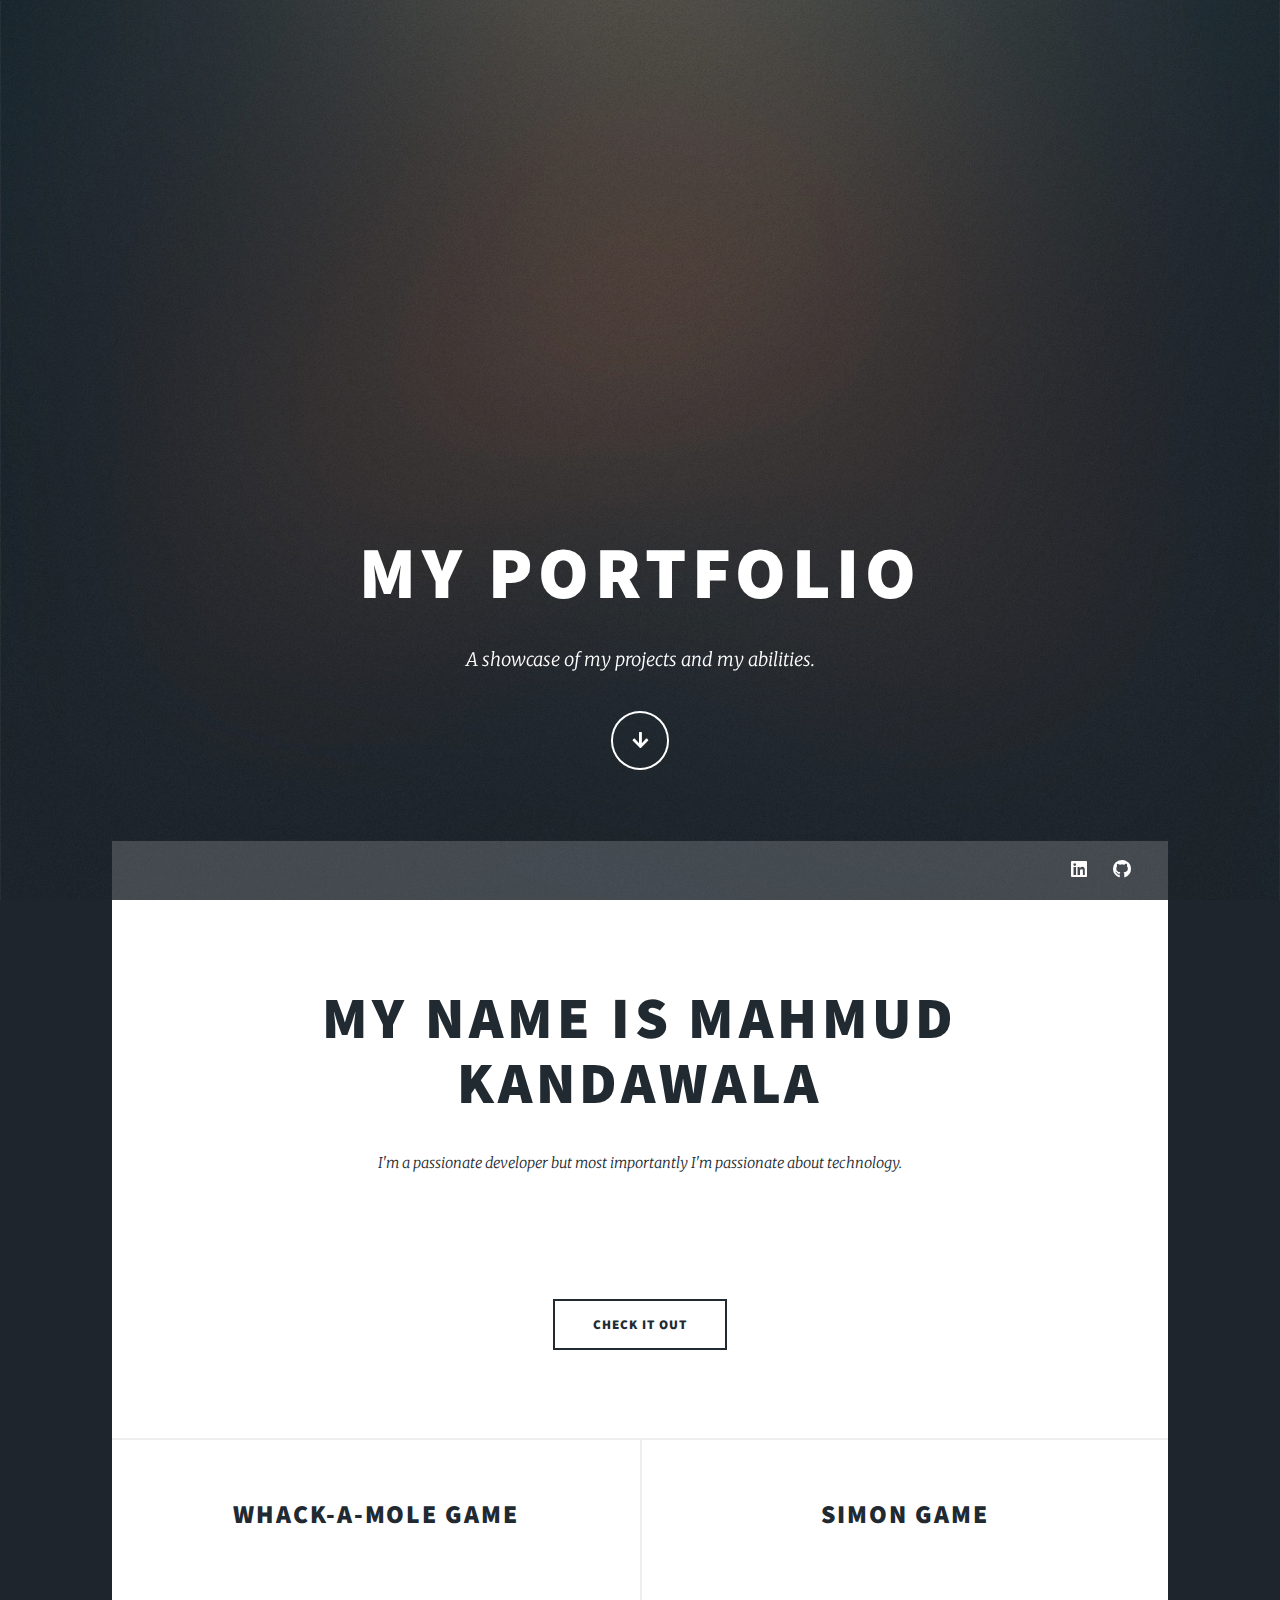
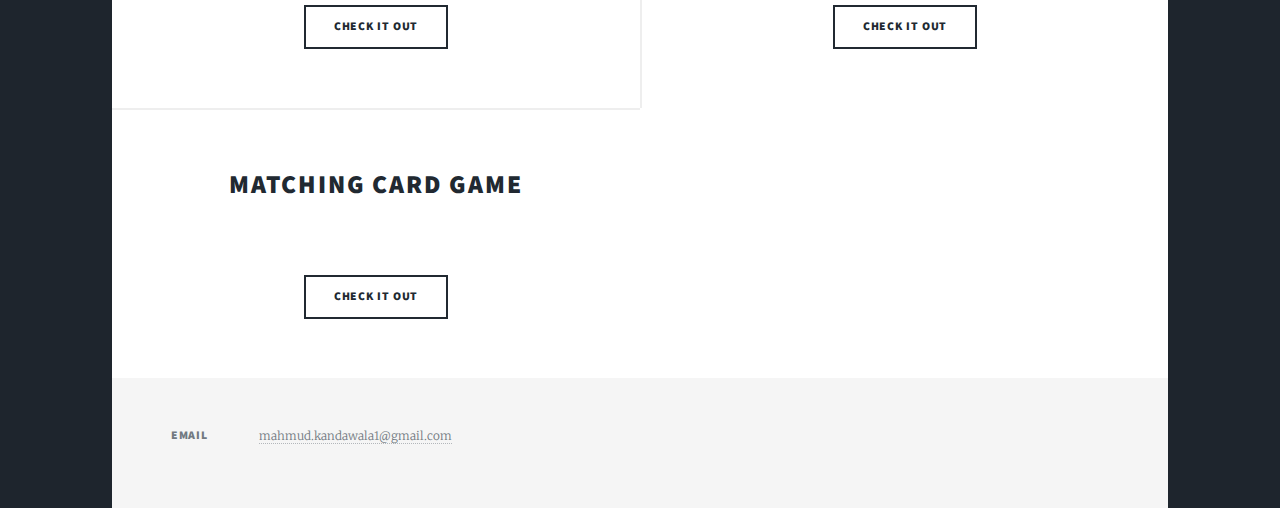
==== index.html @ 360af3e9 "Add files via upload" ====
<!DOCTYPE HTML>

<html>
	<head>
		<title>My Portfolio</title>
		<meta charset="utf-8" />
		<meta name="viewport" content="width=device-width, initial-scale=1, user-scalable=no" />
		<link rel="stylesheet" href="assets/css/main.css" />
		<noscript><link rel="stylesheet" href="assets/css/noscript.css" /></noscript>
	</head>
	<body class="is-preload">

		<!-- Wrapper -->
			<div id="wrapper" class="fade-in">

				<!-- Intro -->
					<div id="intro">
						<h1>MY PORTFOLIO</h1>
						<p>A showcase of my projects and my abilities.</p>
						<ul class="actions">
							<li><a href="#header" class="button icon solid solo fa-arrow-down scrolly">Continue</a></li>
						</ul>
					</div>

				<!-- Header -->
					

				<!-- Nav -->
					<nav id="nav">
						<ul class="links">
							
							
						</ul>
						<ul class="icons">
							
							<li><a href="https://www.linkedin.com/in/mahmud-kandawala" target="_blank" class="icon brands fa-linkedin"><span class="label">Linkedin</span></a></li>
							<li><a href="https://github.com/Mahmud-Kandawala" target=”_blank” class="icon brands fa-github"><span class="label">GitHub</span></a></li>
						</ul>
					</nav>

				<!-- Main -->
					<div id="main">

						<!-- Featured Post -->
							<article class="post featured">
								<header class="major">
									
									<h2>MY NAME IS MAHMUD KANDAWALA</h2>
									<p>I'm a passionate developer but most importantly I'm passionate about technology.</p>
								</header>
								<a href="Pay-Calculator/home.html" target="_blank" class="image main"><img src="images/Pay.png" alt="" /></a>
								<ul class="actions special">
									<li><a href="Pay-Calculator/home.html" target="_blank" class="button large">Check it out</a></li>
								</ul>
							</article>

						<!-- Posts -->
							<section class="posts">
								<article>
									<header>
										<h2><a href="Wack-a-mole/index.html" target="_blank">Whack-A-Mole Game<br />
										</a></h2>
									</header>
									<a href="Wack-a-mole/index.html" target="_blank" class="image fit"><img src="images/Whack.png" alt="" /></a>
									<ul class="actions special">
										<li><a href="Wack-a-mole/index.html" target="_blank" class="button">Check it out</a></li>
									</ul>
								</article>
								<article>
									<header>
										<h2><a href="Simon-Game/index.html" target="_blank">Simon Game<br />
										</a></h2>
									</header>
									<a href="Simon-Game/index.html" target="_blank" class="image fit"><img src="images/Simon.png" alt="" /></a>
									<ul class="actions special">
										<li><a href="Simon-Game/index.html" target="_blank" class="button">Check it out</a></li>
									</ul>
								</article>
								<article>
									<header>
										<h2><a href="Matching-Game/index.html" target="_blank">Matching Card Game<br />
										</a></h2>
									</header>
									<a href="Matching-Game/index.html" target="_blank" class="image fit"><img src="images/Match.png" alt="" /></a>
									<ul class="actions special">
										<li><a href="Matching-Game/index.html" target="_blank" class="button">Check it out</a></li>
									</ul>
								</article>
								
							
							</section>

					
					</div>

				<!-- Footer -->
					<footer id="footer">
						
						<section class="split contact">
							<section>
								<h3>Email</h3>
								<p><a href="mailto:mahmud.kandawala1@gmail.com">mahmud.kandawala1@gmail.com</a></p>
							</section>
						</section>
					</footer>

			
			</div>

		<!-- Scripts -->
			<script src="assets/js/jquery.min.js"></script>
			<script src="assets/js/jquery.scrollex.min.js"></script>
			<script src="assets/js/jquery.scrolly.min.js"></script>
			<script src="assets/js/browser.min.js"></script>
			<script src="assets/js/breakpoints.min.js"></script>
			<script src="assets/js/util.js"></script>
			<script src="assets/js/main.js"></script>

	</body>
</html>
---- assets/css/main.css ----
@import url(fontawesome-all.min.css);
@import url("https://fonts.googleapis.com/css?family=Merriweather:300,700,300italic,700italic|Source+Sans+Pro:900");

/*
	Massively by HTML5 UP
	html5up.net | @ajlkn
	Free for personal and commercial use under the CCA 3.0 license (html5up.net/license)
*/

html, body, div, span, applet, object,
iframe, h1, h2, h3, h4, h5, h6, p, blockquote,
pre, a, abbr, acronym, address, big, cite,
code, del, dfn, em, img, ins, kbd, q, s, samp,
small, strike, strong, sub, sup, tt, var, b,
u, i, center, dl, dt, dd, ol, ul, li, fieldset,
form, label, legend, table, caption, tbody,
tfoot, thead, tr, th, td, article, aside,
canvas, details, embed, figure, figcaption,
footer, header, hgroup, menu, nav, output, ruby,
section, summary, time, mark, audio, video {
	margin: 0;
	padding: 0;
	border: 0;
	font-size: 100%;
	font: inherit;
	vertical-align: baseline;}

article, aside, details, figcaption, figure,
footer, header, hgroup, menu, nav, section {
	display: block;}

body {
	line-height: 1;
}

ol, ul {
	list-style: none;
}

blockquote, q {
	quotes: none;
}

	blockquote:before, blockquote:after, q:before, q:after {
		content: '';
		content: none;
	}

table {
	border-collapse: collapse;
	border-spacing: 0;
}

body {
	-webkit-text-size-adjust: none;
}

mark {
	background-color: transparent;
	color: inherit;
}

input::-moz-focus-inner {
	border: 0;
	padding: 0;
}

input, select, textarea {
	-moz-appearance: none;
	-webkit-appearance: none;
	-ms-appearance: none;
	appearance: none;
}

/* Basic */

	@-ms-viewport {
		width: device-width;
	}

	body {
		-ms-overflow-style: scrollbar;
	}

	@media screen and (max-width: 480px) {

		html, body {
			min-width: 320px;
		}

	}

	html {
		box-sizing: border-box;
	}

	*, *:before, *:after {
		box-sizing: inherit;
	}

	body {
		background-color: #1e252d;
	}

		body.is-preload *, body.is-preload *:before, body.is-preload *:after {
			-moz-animation: none !important;
			-webkit-animation: none !important;
			-ms-animation: none !important;
			animation: none !important;
			-moz-transition: none !important;
			-webkit-transition: none !important;
			-ms-transition: none !important;
			transition: none !important;
		}

/* Type */

	html {
		font-size: 16pt;
	}

		@media screen and (max-width: 1680px) {

			html {
				font-size: 12pt;
			}

		}

		@media screen and (max-width: 1280px) {

			html {
				font-size: 11pt;
			}

		}

		@media screen and (max-width: 360px) {

			html {
				font-size: 10pt;
			}

		}

	body {
		color: #212931;
	}

	body, input, select, textarea {
		font-family: "Merriweather", Georgia, serif;
		font-weight: 300;
		font-size: 1rem;
		line-height: 2.375;
	}

	a {
		-moz-transition: color 0.2s ease-in-out, background-color 0.2s ease-in-out, border-color 0.2s ease-in-out, box-shadow 0.2s ease-in-out;
		-webkit-transition: color 0.2s ease-in-out, background-color 0.2s ease-in-out, border-color 0.2s ease-in-out, box-shadow 0.2s ease-in-out;
		-ms-transition: color 0.2s ease-in-out, background-color 0.2s ease-in-out, border-color 0.2s ease-in-out, box-shadow 0.2s ease-in-out;
		transition: color 0.2s ease-in-out, background-color 0.2s ease-in-out, border-color 0.2s ease-in-out, box-shadow 0.2s ease-in-out;
		border-bottom: dotted 1px;
		text-decoration: none;
	}

		a:hover {
			border-bottom-color: transparent;
		}

	strong, b {
		font-weight: 600;
	}

	em, i {
		font-style: italic;
	}

	p {
		text-align: justify;
		margin: 0 0 2rem 0;
	}

	h1, h2, h3, h4, h5, h6 {
		font-family: "Source Sans Pro", Helvetica, sans-serif;
		font-weight: 900;
		line-height: 1.5;
		letter-spacing: 0.075em;
		text-transform: uppercase;
		margin: 0 0 1rem 0;
	}

		h1 a, h2 a, h3 a, h4 a, h5 a, h6 a {
			border-bottom: 0;
			color: inherit;
			text-decoration: none;
		}

	h1 {
		font-size: 4rem;
		line-height: 1.1;
		margin: 0 0 2rem 0;
	}

	h2 {
		font-size: 1.75rem;
		line-height: 1.3;
		margin: 0 0 1.5rem 0;
	}

	h3 {
		font-size: 1.25rem;
		margin: 0 0 1.5rem 0;
	}

	h4 {
		font-size: 1rem;
	}

	h5 {
		font-size: 0.9rem;
	}

	h6 {
		font-size: 0.8rem;
	}

	sub {
		font-size: 0.8rem;
		position: relative;
		top: 0.5rem;
	}

	sup {
		font-size: 0.8rem;
		position: relative;
		top: -0.5rem;
	}

	blockquote {
		border-left: solid 4px;
		font-style: italic;
		margin: 0 0 2rem 0;
		padding: 0.5rem 0 0.5rem 2rem;
	}

	code {
		border: solid 2px;
		font-family: "Courier New", monospace;
		font-size: 0.9rem;
		margin: 0 0.25rem;
		padding: 0.25rem 0.65rem;
	}

	pre {
		-webkit-overflow-scrolling: touch;
		font-family: "Courier New", monospace;
		font-size: 0.9rem;
		margin: 0 0 2rem 0;
	}

		pre code {
			display: block;
			line-height: 1.75;
			padding: 1rem 1.5rem;
			overflow-x: auto;
		}

	hr {
		border: 0;
		border-bottom: solid 2px;
		margin: 3rem 0;
	}

		hr.major {
			margin: 5rem 0;
		}

	.align-left {
		text-align: left;
	}

	.align-center {
		text-align: center;
	}

	.align-right {
		text-align: right;
	}

	input, select, textarea {
		color: #212931;
	}

	a {
		color: #212931;
		border-bottom-color: rgba(33, 41, 49, 0.5);
	}

		a:hover {
			border-bottom-color: transparent;
			color: #18bfef !important;
		}

	strong, b {
		color: #212931;
	}

	h1, h2, h3, h4, h5, h6 {
		color: #212931;
	}

	blockquote {
		border-left-color: #eeeeee;
	}

	code {
		background: rgba(220, 220, 220, 0.25);
		border-color: #eeeeee;
	}

	hr {
		border-bottom-color: #eeeeee;
	}

/* Row */

	.row {
		display: flex;
		flex-wrap: wrap;
		box-sizing: border-box;
		align-items: stretch;
	}

		.row > * {
			box-sizing: border-box;
		}

		.row.gtr-uniform > * > :last-child {
			margin-bottom: 0;
		}

		.row.aln-left {
			justify-content: flex-start;
		}

		.row.aln-center {
			justify-content: center;
		}

		.row.aln-right {
			justify-content: flex-end;
		}

		.row.aln-top {
			align-items: flex-start;
		}

		.row.aln-middle {
			align-items: center;
		}

		.row.aln-bottom {
			align-items: flex-end;
		}

		.row > .imp {
			order: -1;
		}

		.row > .col-1 {
			width: 8.33333%;
		}

		.row > .off-1 {
			margin-left: 8.33333%;
		}

		.row > .col-2 {
			width: 16.66667%;
		}

		.row > .off-2 {
			margin-left: 16.66667%;
		}

		.row > .col-3 {
			width: 25%;
		}

		.row > .off-3 {
			margin-left: 25%;
		}

		.row > .col-4 {
			width: 33.33333%;
		}

		.row > .off-4 {
			margin-left: 33.33333%;
		}

		.row > .col-5 {
			width: 41.66667%;
		}

		.row > .off-5 {
			margin-left: 41.66667%;
		}

		.row > .col-6 {
			width: 50%;
		}

		.row > .off-6 {
			margin-left: 50%;
		}

		.row > .col-7 {
			width: 58.33333%;
		}

		.row > .off-7 {
			margin-left: 58.33333%;
		}

		.row > .col-8 {
			width: 66.66667%;
		}

		.row > .off-8 {
			margin-left: 66.66667%;
		}

		.row > .col-9 {
			width: 75%;
		}

		.row > .off-9 {
			margin-left: 75%;
		}

		.row > .col-10 {
			width: 83.33333%;
		}

		.row > .off-10 {
			margin-left: 83.33333%;
		}

		.row > .col-11 {
			width: 91.66667%;
		}

		.row > .off-11 {
			margin-left: 91.66667%;
		}

		.row > .col-12 {
			width: 100%;
		}

		.row > .off-12 {
			margin-left: 100%;
		}

		.row.gtr-0 {
			margin-top: 0;
			margin-left: 0rem;
		}

			.row.gtr-0 > * {
				padding: 0 0 0 0rem;
			}

			.row.gtr-0.gtr-uniform {
				margin-top: 0rem;
			}

				.row.gtr-0.gtr-uniform > * {
					padding-top: 0rem;
				}

		.row.gtr-25 {
			margin-top: 0;
			margin-left: -0.375rem;
		}

			.row.gtr-25 > * {
				padding: 0 0 0 0.375rem;
			}

			.row.gtr-25.gtr-uniform {
				margin-top: -0.375rem;
			}

				.row.gtr-25.gtr-uniform > * {
					padding-top: 0.375rem;
				}

		.row.gtr-50 {
			margin-top: 0;
			margin-left: -0.75rem;
		}

			.row.gtr-50 > * {
				padding: 0 0 0 0.75rem;
			}

			.row.gtr-50.gtr-uniform {
				margin-top: -0.75rem;
			}

				.row.gtr-50.gtr-uniform > * {
					padding-top: 0.75rem;
				}

		.row {
			margin-top: 0;
			margin-left: -1.5rem;
		}

			.row > * {
				padding: 0 0 0 1.5rem;
			}

			.row.gtr-uniform {
				margin-top: -1.5rem;
			}

				.row.gtr-uniform > * {
					padding-top: 1.5rem;
				}

		.row.gtr-150 {
			margin-top: 0;
			margin-left: -2.25rem;
		}

			.row.gtr-150 > * {
				padding: 0 0 0 2.25rem;
			}

			.row.gtr-150.gtr-uniform {
				margin-top: -2.25rem;
			}

				.row.gtr-150.gtr-uniform > * {
					padding-top: 2.25rem;
				}

		.row.gtr-200 {
			margin-top: 0;
			margin-left: -3rem;
		}

			.row.gtr-200 > * {
				padding: 0 0 0 3rem;
			}

			.row.gtr-200.gtr-uniform {
				margin-top: -3rem;
			}

				.row.gtr-200.gtr-uniform > * {
					padding-top: 3rem;
				}

		@media screen and (max-width: 1680px) {

			.row {
				display: flex;
				flex-wrap: wrap;
				box-sizing: border-box;
				align-items: stretch;
			}

				.row > * {
					box-sizing: border-box;
				}

				.row.gtr-uniform > * > :last-child {
					margin-bottom: 0;
				}

				.row.aln-left {
					justify-content: flex-start;
				}

				.row.aln-center {
					justify-content: center;
				}

				.row.aln-right {
					justify-content: flex-end;
				}

				.row.aln-top {
					align-items: flex-start;
				}

				.row.aln-middle {
					align-items: center;
				}

				.row.aln-bottom {
					align-items: flex-end;
				}

				.row > .imp-xlarge {
					order: -1;
				}

				.row > .col-1-xlarge {
					width: 8.33333%;
				}

				.row > .off-1-xlarge {
					margin-left: 8.33333%;
				}

				.row > .col-2-xlarge {
					width: 16.66667%;
				}

				.row > .off-2-xlarge {
					margin-left: 16.66667%;
				}

				.row > .col-3-xlarge {
					width: 25%;
				}

				.row > .off-3-xlarge {
					margin-left: 25%;
				}

				.row > .col-4-xlarge {
					width: 33.33333%;
				}

				.row > .off-4-xlarge {
					margin-left: 33.33333%;
				}

				.row > .col-5-xlarge {
					width: 41.66667%;
				}

				.row > .off-5-xlarge {
					margin-left: 41.66667%;
				}

				.row > .col-6-xlarge {
					width: 50%;
				}

				.row > .off-6-xlarge {
					margin-left: 50%;
				}

				.row > .col-7-xlarge {
					width: 58.33333%;
				}

				.row > .off-7-xlarge {
					margin-left: 58.33333%;
				}

				.row > .col-8-xlarge {
					width: 66.66667%;
				}

				.row > .off-8-xlarge {
					margin-left: 66.66667%;
				}

				.row > .col-9-xlarge {
					width: 75%;
				}

				.row > .off-9-xlarge {
					margin-left: 75%;
				}

				.row > .col-10-xlarge {
					width: 83.33333%;
				}

				.row > .off-10-xlarge {
					margin-left: 83.33333%;
				}

				.row > .col-11-xlarge {
					width: 91.66667%;
				}

				.row > .off-11-xlarge {
					margin-left: 91.66667%;
				}

				.row > .col-12-xlarge {
					width: 100%;
				}

				.row > .off-12-xlarge {
					margin-left: 100%;
				}

				.row.gtr-0 {
					margin-top: 0;
					margin-left: 0rem;
				}

					.row.gtr-0 > * {
						padding: 0 0 0 0rem;
					}

					.row.gtr-0.gtr-uniform {
						margin-top: 0rem;
					}

						.row.gtr-0.gtr-uniform > * {
							padding-top: 0rem;
						}

				.row.gtr-25 {
					margin-top: 0;
					margin-left: -0.375rem;
				}

					.row.gtr-25 > * {
						padding: 0 0 0 0.375rem;
					}

					.row.gtr-25.gtr-uniform {
						margin-top: -0.375rem;
					}

						.row.gtr-25.gtr-uniform > * {
							padding-top: 0.375rem;
						}

				.row.gtr-50 {
					margin-top: 0;
					margin-left: -0.75rem;
				}

					.row.gtr-50 > * {
						padding: 0 0 0 0.75rem;
					}

					.row.gtr-50.gtr-uniform {
						margin-top: -0.75rem;
					}

						.row.gtr-50.gtr-uniform > * {
							padding-top: 0.75rem;
						}

				.row {
					margin-top: 0;
					margin-left: -1.5rem;
				}

					.row > * {
						padding: 0 0 0 1.5rem;
					}

					.row.gtr-uniform {
						margin-top: -1.5rem;
					}

						.row.gtr-uniform > * {
							padding-top: 1.5rem;
						}

				.row.gtr-150 {
					margin-top: 0;
					margin-left: -2.25rem;
				}

					.row.gtr-150 > * {
						padding: 0 0 0 2.25rem;
					}

					.row.gtr-150.gtr-uniform {
						margin-top: -2.25rem;
					}

						.row.gtr-150.gtr-uniform > * {
							padding-top: 2.25rem;
						}

				.row.gtr-200 {
					margin-top: 0;
					margin-left: -3rem;
				}

					.row.gtr-200 > * {
						padding: 0 0 0 3rem;
					}

					.row.gtr-200.gtr-uniform {
						margin-top: -3rem;
					}

						.row.gtr-200.gtr-uniform > * {
							padding-top: 3rem;
						}

		}

		@media screen and (max-width: 1280px) {

			.row {
				display: flex;
				flex-wrap: wrap;
				box-sizing: border-box;
				align-items: stretch;
			}

				.row > * {
					box-sizing: border-box;
				}

				.row.gtr-uniform > * > :last-child {
					margin-bottom: 0;
				}

				.row.aln-left {
					justify-content: flex-start;
				}

				.row.aln-center {
					justify-content: center;
				}

				.row.aln-right {
					justify-content: flex-end;
				}

				.row.aln-top {
					align-items: flex-start;
				}

				.row.aln-middle {
					align-items: center;
				}

				.row.aln-bottom {
					align-items: flex-end;
				}

				.row > .imp-large {
					order: -1;
				}

				.row > .col-1-large {
					width: 8.33333%;
				}

				.row > .off-1-large {
					margin-left: 8.33333%;
				}

				.row > .col-2-large {
					width: 16.66667%;
				}

				.row > .off-2-large {
					margin-left: 16.66667%;
				}

				.row > .col-3-large {
					width: 25%;
				}

				.row > .off-3-large {
					margin-left: 25%;
				}

				.row > .col-4-large {
					width: 33.33333%;
				}

				.row > .off-4-large {
					margin-left: 33.33333%;
				}

				.row > .col-5-large {
					width: 41.66667%;
				}

				.row > .off-5-large {
					margin-left: 41.66667%;
				}

				.row > .col-6-large {
					width: 50%;
				}

				.row > .off-6-large {
					margin-left: 50%;
				}

				.row > .col-7-large {
					width: 58.33333%;
				}

				.row > .off-7-large {
					margin-left: 58.33333%;
				}

				.row > .col-8-large {
					width: 66.66667%;
				}

				.row > .off-8-large {
					margin-left: 66.66667%;
				}

				.row > .col-9-large {
					width: 75%;
				}

				.row > .off-9-large {
					margin-left: 75%;
				}

				.row > .col-10-large {
					width: 83.33333%;
				}

				.row > .off-10-large {
					margin-left: 83.33333%;
				}

				.row > .col-11-large {
					width: 91.66667%;
				}

				.row > .off-11-large {
					margin-left: 91.66667%;
				}

				.row > .col-12-large {
					width: 100%;
				}

				.row > .off-12-large {
					margin-left: 100%;
				}

				.row.gtr-0 {
					margin-top: 0;
					margin-left: 0rem;
				}

					.row.gtr-0 > * {
						padding: 0 0 0 0rem;
					}

					.row.gtr-0.gtr-uniform {
						margin-top: 0rem;
					}

						.row.gtr-0.gtr-uniform > * {
							padding-top: 0rem;
						}

				.row.gtr-25 {
					margin-top: 0;
					margin-left: -0.375rem;
				}

					.row.gtr-25 > * {
						padding: 0 0 0 0.375rem;
					}

					.row.gtr-25.gtr-uniform {
						margin-top: -0.375rem;
					}

						.row.gtr-25.gtr-uniform > * {
							padding-top: 0.375rem;
						}

				.row.gtr-50 {
					margin-top: 0;
					margin-left: -0.75rem;
				}

					.row.gtr-50 > * {
						padding: 0 0 0 0.75rem;
					}

					.row.gtr-50.gtr-uniform {
						margin-top: -0.75rem;
					}

						.row.gtr-50.gtr-uniform > * {
							padding-top: 0.75rem;
						}

				.row {
					margin-top: 0;
					margin-left: -1.5rem;
				}

					.row > * {
						padding: 0 0 0 1.5rem;
					}

					.row.gtr-uniform {
						margin-top: -1.5rem;
					}

						.row.gtr-uniform > * {
							padding-top: 1.5rem;
						}

				.row.gtr-150 {
					margin-top: 0;
					margin-left: -2.25rem;
				}

					.row.gtr-150 > * {
						padding: 0 0 0 2.25rem;
					}

					.row.gtr-150.gtr-uniform {
						margin-top: -2.25rem;
					}

						.row.gtr-150.gtr-uniform > * {
							padding-top: 2.25rem;
						}

				.row.gtr-200 {
					margin-top: 0;
					margin-left: -3rem;
				}

					.row.gtr-200 > * {
						padding: 0 0 0 3rem;
					}

					.row.gtr-200.gtr-uniform {
						margin-top: -3rem;
					}

						.row.gtr-200.gtr-uniform > * {
							padding-top: 3rem;
						}

		}

		@media screen and (max-width: 980px) {

			.row {
				display: flex;
				flex-wrap: wrap;
				box-sizing: border-box;
				align-items: stretch;
			}

				.row > * {
					box-sizing: border-box;
				}

				.row.gtr-uniform > * > :last-child {
					margin-bottom: 0;
				}

				.row.aln-left {
					justify-content: flex-start;
				}

				.row.aln-center {
					justify-content: center;
				}

				.row.aln-right {
					justify-content: flex-end;
				}

				.row.aln-top {
					align-items: flex-start;
				}

				.row.aln-middle {
					align-items: center;
				}

				.row.aln-bottom {
					align-items: flex-end;
				}

				.row > .imp-medium {
					order: -1;
				}

				.row > .col-1-medium {
					width: 8.33333%;
				}

				.row > .off-1-medium {
					margin-left: 8.33333%;
				}

				.row > .col-2-medium {
					width: 16.66667%;
				}

				.row > .off-2-medium {
					margin-left: 16.66667%;
				}

				.row > .col-3-medium {
					width: 25%;
				}

				.row > .off-3-medium {
					margin-left: 25%;
				}

				.row > .col-4-medium {
					width: 33.33333%;
				}

				.row > .off-4-medium {
					margin-left: 33.33333%;
				}

				.row > .col-5-medium {
					width: 41.66667%;
				}

				.row > .off-5-medium {
					margin-left: 41.66667%;
				}

				.row > .col-6-medium {
					width: 50%;
				}

				.row > .off-6-medium {
					margin-left: 50%;
				}

				.row > .col-7-medium {
					width: 58.33333%;
				}

				.row > .off-7-medium {
					margin-left: 58.33333%;
				}

				.row > .col-8-medium {
					width: 66.66667%;
				}

				.row > .off-8-medium {
					margin-left: 66.66667%;
				}

				.row > .col-9-medium {
					width: 75%;
				}

				.row > .off-9-medium {
					margin-left: 75%;
				}

				.row > .col-10-medium {
					width: 83.33333%;
				}

				.row > .off-10-medium {
					margin-left: 83.33333%;
				}

				.row > .col-11-medium {
					width: 91.66667%;
				}

				.row > .off-11-medium {
					margin-left: 91.66667%;
				}

				.row > .col-12-medium {
					width: 100%;
				}

				.row > .off-12-medium {
					margin-left: 100%;
				}

				.row.gtr-0 {
					margin-top: 0;
					margin-left: 0rem;
				}

					.row.gtr-0 > * {
						padding: 0 0 0 0rem;
					}

					.row.gtr-0.gtr-uniform {
						margin-top: 0rem;
					}

						.row.gtr-0.gtr-uniform > * {
							padding-top: 0rem;
						}

				.row.gtr-25 {
					margin-top: 0;
					margin-left: -0.375rem;
				}

					.row.gtr-25 > * {
						padding: 0 0 0 0.375rem;
					}

					.row.gtr-25.gtr-uniform {
						margin-top: -0.375rem;
					}

						.row.gtr-25.gtr-uniform > * {
							padding-top: 0.375rem;
						}

				.row.gtr-50 {
					margin-top: 0;
					margin-left: -0.75rem;
				}

					.row.gtr-50 > * {
						padding: 0 0 0 0.75rem;
					}

					.row.gtr-50.gtr-uniform {
						margin-top: -0.75rem;
					}

						.row.gtr-50.gtr-uniform > * {
							padding-top: 0.75rem;
						}

				.row {
					margin-top: 0;
					margin-left: -1.5rem;
				}

					.row > * {
						padding: 0 0 0 1.5rem;
					}

					.row.gtr-uniform {
						margin-top: -1.5rem;
					}

						.row.gtr-uniform > * {
							padding-top: 1.5rem;
						}

				.row.gtr-150 {
					margin-top: 0;
					margin-left: -2.25rem;
				}

					.row.gtr-150 > * {
						padding: 0 0 0 2.25rem;
					}

					.row.gtr-150.gtr-uniform {
						margin-top: -2.25rem;
					}

						.row.gtr-150.gtr-uniform > * {
							padding-top: 2.25rem;
						}

				.row.gtr-200 {
					margin-top: 0;
					margin-left: -3rem;
				}

					.row.gtr-200 > * {
						padding: 0 0 0 3rem;
					}

					.row.gtr-200.gtr-uniform {
						margin-top: -3rem;
					}

						.row.gtr-200.gtr-uniform > * {
							padding-top: 3rem;
						}

		}

		@media screen and (max-width: 736px) {

			.row {
				display: flex;
				flex-wrap: wrap;
				box-sizing: border-box;
				align-items: stretch;
			}

				.row > * {
					box-sizing: border-box;
				}

				.row.gtr-uniform > * > :last-child {
					margin-bottom: 0;
				}

				.row.aln-left {
					justify-content: flex-start;
				}

				.row.aln-center {
					justify-content: center;
				}

				.row.aln-right {
					justify-content: flex-end;
				}

				.row.aln-top {
					align-items: flex-start;
				}

				.row.aln-middle {
					align-items: center;
				}

				.row.aln-bottom {
					align-items: flex-end;
				}

				.row > .imp-small {
					order: -1;
				}

				.row > .col-1-small {
					width: 8.33333%;
				}

				.row > .off-1-small {
					margin-left: 8.33333%;
				}

				.row > .col-2-small {
					width: 16.66667%;
				}

				.row > .off-2-small {
					margin-left: 16.66667%;
				}

				.row > .col-3-small {
					width: 25%;
				}

				.row > .off-3-small {
					margin-left: 25%;
				}

				.row > .col-4-small {
					width: 33.33333%;
				}

				.row > .off-4-small {
					margin-left: 33.33333%;
				}

				.row > .col-5-small {
					width: 41.66667%;
				}

				.row > .off-5-small {
					margin-left: 41.66667%;
				}

				.row > .col-6-small {
					width: 50%;
				}

				.row > .off-6-small {
					margin-left: 50%;
				}

				.row > .col-7-small {
					width: 58.33333%;
				}

				.row > .off-7-small {
					margin-left: 58.33333%;
				}

				.row > .col-8-small {
					width: 66.66667%;
				}

				.row > .off-8-small {
					margin-left: 66.66667%;
				}

				.row > .col-9-small {
					width: 75%;
				}

				.row > .off-9-small {
					margin-left: 75%;
				}

				.row > .col-10-small {
					width: 83.33333%;
				}

				.row > .off-10-small {
					margin-left: 83.33333%;
				}

				.row > .col-11-small {
					width: 91.66667%;
				}

				.row > .off-11-small {
					margin-left: 91.66667%;
				}

				.row > .col-12-small {
					width: 100%;
				}

				.row > .off-12-small {
					margin-left: 100%;
				}

				.row.gtr-0 {
					margin-top: 0;
					margin-left: 0rem;
				}

					.row.gtr-0 > * {
						padding: 0 0 0 0rem;
					}

					.row.gtr-0.gtr-uniform {
						margin-top: 0rem;
					}

						.row.gtr-0.gtr-uniform > * {
							padding-top: 0rem;
						}

				.row.gtr-25 {
					margin-top: 0;
					margin-left: -0.375rem;
				}

					.row.gtr-25 > * {
						padding: 0 0 0 0.375rem;
					}

					.row.gtr-25.gtr-uniform {
						margin-top: -0.375rem;
					}

						.row.gtr-25.gtr-uniform > * {
							padding-top: 0.375rem;
						}

				.row.gtr-50 {
					margin-top: 0;
					margin-left: -0.75rem;
				}

					.row.gtr-50 > * {
						padding: 0 0 0 0.75rem;
					}

					.row.gtr-50.gtr-uniform {
						margin-top: -0.75rem;
					}

						.row.gtr-50.gtr-uniform > * {
							padding-top: 0.75rem;
						}

				.row {
					margin-top: 0;
					margin-left: -1.5rem;
				}

					.row > * {
						padding: 0 0 0 1.5rem;
					}

					.row.gtr-uniform {
						margin-top: -1.5rem;
					}

						.row.gtr-uniform > * {
							padding-top: 1.5rem;
						}

				.row.gtr-150 {
					margin-top: 0;
					margin-left: -2.25rem;
				}

					.row.gtr-150 > * {
						padding: 0 0 0 2.25rem;
					}

					.row.gtr-150.gtr-uniform {
						margin-top: -2.25rem;
					}

						.row.gtr-150.gtr-uniform > * {
							padding-top: 2.25rem;
						}

				.row.gtr-200 {
					margin-top: 0;
					margin-left: -3rem;
				}

					.row.gtr-200 > * {
						padding: 0 0 0 3rem;
					}

					.row.gtr-200.gtr-uniform {
						margin-top: -3rem;
					}

						.row.gtr-200.gtr-uniform > * {
							padding-top: 3rem;
						}

		}

		@media screen and (max-width: 480px) {

			.row {
				display: flex;
				flex-wrap: wrap;
				box-sizing: border-box;
				align-items: stretch;
			}

				.row > * {
					box-sizing: border-box;
				}

				.row.gtr-uniform > * > :last-child {
					margin-bottom: 0;
				}

				.row.aln-left {
					justify-content: flex-start;
				}

				.row.aln-center {
					justify-content: center;
				}

				.row.aln-right {
					justify-content: flex-end;
				}

				.row.aln-top {
					align-items: flex-start;
				}

				.row.aln-middle {
					align-items: center;
				}

				.row.aln-bottom {
					align-items: flex-end;
				}

				.row > .imp-xsmall {
					order: -1;
				}

				.row > .col-1-xsmall {
					width: 8.33333%;
				}

				.row > .off-1-xsmall {
					margin-left: 8.33333%;
				}

				.row > .col-2-xsmall {
					width: 16.66667%;
				}

				.row > .off-2-xsmall {
					margin-left: 16.66667%;
				}

				.row > .col-3-xsmall {
					width: 25%;
				}

				.row > .off-3-xsmall {
					margin-left: 25%;
				}

				.row > .col-4-xsmall {
					width: 33.33333%;
				}

				.row > .off-4-xsmall {
					margin-left: 33.33333%;
				}

				.row > .col-5-xsmall {
					width: 41.66667%;
				}

				.row > .off-5-xsmall {
					margin-left: 41.66667%;
				}

				.row > .col-6-xsmall {
					width: 50%;
				}

				.row > .off-6-xsmall {
					margin-left: 50%;
				}

				.row > .col-7-xsmall {
					width: 58.33333%;
				}

				.row > .off-7-xsmall {
					margin-left: 58.33333%;
				}

				.row > .col-8-xsmall {
					width: 66.66667%;
				}

				.row > .off-8-xsmall {
					margin-left: 66.66667%;
				}

				.row > .col-9-xsmall {
					width: 75%;
				}

				.row > .off-9-xsmall {
					margin-left: 75%;
				}

				.row > .col-10-xsmall {
					width: 83.33333%;
				}

				.row > .off-10-xsmall {
					margin-left: 83.33333%;
				}

				.row > .col-11-xsmall {
					width: 91.66667%;
				}

				.row > .off-11-xsmall {
					margin-left: 91.66667%;
				}

				.row > .col-12-xsmall {
					width: 100%;
				}

				.row > .off-12-xsmall {
					margin-left: 100%;
				}

				.row.gtr-0 {
					margin-top: 0;
					margin-left: 0rem;
				}

					.row.gtr-0 > * {
						padding: 0 0 0 0rem;
					}

					.row.gtr-0.gtr-uniform {
						margin-top: 0rem;
					}

						.row.gtr-0.gtr-uniform > * {
							padding-top: 0rem;
						}

				.row.gtr-25 {
					margin-top: 0;
					margin-left: -0.375rem;
				}

					.row.gtr-25 > * {
						padding: 0 0 0 0.375rem;
					}

					.row.gtr-25.gtr-uniform {
						margin-top: -0.375rem;
					}

						.row.gtr-25.gtr-uniform > * {
							padding-top: 0.375rem;
						}

				.row.gtr-50 {
					margin-top: 0;
					margin-left: -0.75rem;
				}

					.row.gtr-50 > * {
						padding: 0 0 0 0.75rem;
					}

					.row.gtr-50.gtr-uniform {
						margin-top: -0.75rem;
					}

						.row.gtr-50.gtr-uniform > * {
							padding-top: 0.75rem;
						}

				.row {
					margin-top: 0;
					margin-left: -1.5rem;
				}

					.row > * {
						padding: 0 0 0 1.5rem;
					}

					.row.gtr-uniform {
						margin-top: -1.5rem;
					}

						.row.gtr-uniform > * {
							padding-top: 1.5rem;
						}

				.row.gtr-150 {
					margin-top: 0;
					margin-left: -2.25rem;
				}

					.row.gtr-150 > * {
						padding: 0 0 0 2.25rem;
					}

					.row.gtr-150.gtr-uniform {
						margin-top: -2.25rem;
					}

						.row.gtr-150.gtr-uniform > * {
							padding-top: 2.25rem;
						}

				.row.gtr-200 {
					margin-top: 0;
					margin-left: -3rem;
				}

					.row.gtr-200 > * {
						padding: 0 0 0 3rem;
					}

					.row.gtr-200.gtr-uniform {
						margin-top: -3rem;
					}

						.row.gtr-200.gtr-uniform > * {
							padding-top: 3rem;
						}

		}

		@media screen and (max-width: 360px) {

			.row {
				display: flex;
				flex-wrap: wrap;
				box-sizing: border-box;
				align-items: stretch;
			}

				.row > * {
					box-sizing: border-box;
				}

				.row.gtr-uniform > * > :last-child {
					margin-bottom: 0;
				}

				.row.aln-left {
					justify-content: flex-start;
				}

				.row.aln-center {
					justify-content: center;
				}

				.row.aln-right {
					justify-content: flex-end;
				}

				.row.aln-top {
					align-items: flex-start;
				}

				.row.aln-middle {
					align-items: center;
				}

				.row.aln-bottom {
					align-items: flex-end;
				}

				.row > .imp-xxsmall {
					order: -1;
				}

				.row > .col-1-xxsmall {
					width: 8.33333%;
				}

				.row > .off-1-xxsmall {
					margin-left: 8.33333%;
				}

				.row > .col-2-xxsmall {
					width: 16.66667%;
				}

				.row > .off-2-xxsmall {
					margin-left: 16.66667%;
				}

				.row > .col-3-xxsmall {
					width: 25%;
				}

				.row > .off-3-xxsmall {
					margin-left: 25%;
				}

				.row > .col-4-xxsmall {
					width: 33.33333%;
				}

				.row > .off-4-xxsmall {
					margin-left: 33.33333%;
				}

				.row > .col-5-xxsmall {
					width: 41.66667%;
				}

				.row > .off-5-xxsmall {
					margin-left: 41.66667%;
				}

				.row > .col-6-xxsmall {
					width: 50%;
				}

				.row > .off-6-xxsmall {
					margin-left: 50%;
				}

				.row > .col-7-xxsmall {
					width: 58.33333%;
				}

				.row > .off-7-xxsmall {
					margin-left: 58.33333%;
				}

				.row > .col-8-xxsmall {
					width: 66.66667%;
				}

				.row > .off-8-xxsmall {
					margin-left: 66.66667%;
				}

				.row > .col-9-xxsmall {
					width: 75%;
				}

				.row > .off-9-xxsmall {
					margin-left: 75%;
				}

				.row > .col-10-xxsmall {
					width: 83.33333%;
				}

				.row > .off-10-xxsmall {
					margin-left: 83.33333%;
				}

				.row > .col-11-xxsmall {
					width: 91.66667%;
				}

				.row > .off-11-xxsmall {
					margin-left: 91.66667%;
				}

				.row > .col-12-xxsmall {
					width: 100%;
				}

				.row > .off-12-xxsmall {
					margin-left: 100%;
				}

				.row.gtr-0 {
					margin-top: 0;
					margin-left: 0rem;
				}

					.row.gtr-0 > * {
						padding: 0 0 0 0rem;
					}

					.row.gtr-0.gtr-uniform {
						margin-top: 0rem;
					}

						.row.gtr-0.gtr-uniform > * {
							padding-top: 0rem;
						}

				.row.gtr-25 {
					margin-top: 0;
					margin-left: -0.375rem;
				}

					.row.gtr-25 > * {
						padding: 0 0 0 0.375rem;
					}

					.row.gtr-25.gtr-uniform {
						margin-top: -0.375rem;
					}

						.row.gtr-25.gtr-uniform > * {
							padding-top: 0.375rem;
						}

				.row.gtr-50 {
					margin-top: 0;
					margin-left: -0.75rem;
				}

					.row.gtr-50 > * {
						padding: 0 0 0 0.75rem;
					}

					.row.gtr-50.gtr-uniform {
						margin-top: -0.75rem;
					}

						.row.gtr-50.gtr-uniform > * {
							padding-top: 0.75rem;
						}

				.row {
					margin-top: 0;
					margin-left: -1.5rem;
				}

					.row > * {
						padding: 0 0 0 1.5rem;
					}

					.row.gtr-uniform {
						margin-top: -1.5rem;
					}

						.row.gtr-uniform > * {
							padding-top: 1.5rem;
						}

				.row.gtr-150 {
					margin-top: 0;
					margin-left: -2.25rem;
				}

					.row.gtr-150 > * {
						padding: 0 0 0 2.25rem;
					}

					.row.gtr-150.gtr-uniform {
						margin-top: -2.25rem;
					}

						.row.gtr-150.gtr-uniform > * {
							padding-top: 2.25rem;
						}

				.row.gtr-200 {
					margin-top: 0;
					margin-left: -3rem;
				}

					.row.gtr-200 > * {
						padding: 0 0 0 3rem;
					}

					.row.gtr-200.gtr-uniform {
						margin-top: -3rem;
					}

						.row.gtr-200.gtr-uniform > * {
							padding-top: 3rem;
						}

		}

/* Box */

	.box {
		border: solid 2px;
		margin-bottom: 2rem;
		padding: 1.5rem;
	}

		.box > :last-child,
		.box > :last-child > :last-child,
		.box > :last-child > :last-child > :last-child {
			margin-bottom: 0;
		}

		.box.alt {
			border: 0;
			border-radius: 0;
			padding: 0;
		}

	.box {
		border-color: #eeeeee;
	}

/* Button */

	input[type="submit"],
	input[type="reset"],
	input[type="button"],
	button,
	.button {
		-moz-appearance: none;
		-webkit-appearance: none;
		-ms-appearance: none;
		appearance: none;
		-moz-transition: background-color 0.2s ease-in-out, box-shadow 0.2s ease-in-out, color 0.2s ease-in-out;
		-webkit-transition: background-color 0.2s ease-in-out, box-shadow 0.2s ease-in-out, color 0.2s ease-in-out;
		-ms-transition: background-color 0.2s ease-in-out, box-shadow 0.2s ease-in-out, color 0.2s ease-in-out;
		transition: background-color 0.2s ease-in-out, box-shadow 0.2s ease-in-out, color 0.2s ease-in-out;
		border: 0;
		border-radius: 0;
		cursor: pointer;
		display: inline-block;
		font-family: "Source Sans Pro", Helvetica, sans-serif;
		font-size: 0.8rem;
		font-weight: 900;
		letter-spacing: 0.075em;
		height: 3rem;
		line-height: 3rem;
		padding: 0 2rem;
		text-align: center;
		text-decoration: none;
		text-transform: uppercase;
		white-space: nowrap;
	}

		input[type="submit"].icon:before,
		input[type="reset"].icon:before,
		input[type="button"].icon:before,
		button.icon:before,
		.button.icon:before {
			margin-right: 0.5rem;
		}

		input[type="submit"].icon.solo,
		input[type="reset"].icon.solo,
		input[type="button"].icon.solo,
		button.icon.solo,
		.button.icon.solo {
			position: relative;
			width: 4rem;
			height: 4rem;
			line-height: 4rem;
			border-radius: 4rem;
			text-indent: 4rem;
			overflow: hidden;
			padding: 0;
			white-space: nowrap;
		}

			input[type="submit"].icon.solo:before,
			input[type="reset"].icon.solo:before,
			input[type="button"].icon.solo:before,
			button.icon.solo:before,
			.button.icon.solo:before {
				position: absolute;
				display: block;
				top: 0;
				left: 0;
				width: inherit;
				height: inherit;
				line-height: inherit;
				font-size: 1.25rem;
				margin-right: 0;
				text-align: center;
				text-indent: 0;
			}

		input[type="submit"].fit,
		input[type="reset"].fit,
		input[type="button"].fit,
		button.fit,
		.button.fit {
			width: 100%;
		}

		input[type="submit"].small,
		input[type="reset"].small,
		input[type="button"].small,
		button.small,
		.button.small {
			font-size: 0.7rem;
			height: 2.5rem;
			line-height: 2.5rem;
			padding: 0 1.5rem;
		}

		input[type="submit"].large,
		input[type="reset"].large,
		input[type="button"].large,
		button.large,
		.button.large {
			font-size: 0.9rem;
			height: 3.5rem;
			line-height: 3.5rem;
			padding: 0 2.75rem;
		}

		@media screen and (max-width: 980px) {

			input[type="submit"],
			input[type="reset"],
			input[type="button"],
			button,
			.button {
				font-size: 0.9rem;
				height: 3.25rem;
				line-height: 3.25rem;
			}

				input[type="submit"].large,
				input[type="reset"].large,
				input[type="button"].large,
				button.large,
				.button.large {
					font-size: 1rem;
					height: 3.75rem;
					line-height: 3.75rem;
				}

		}

		input[type="submit"].disabled, input[type="submit"]:disabled,
		input[type="reset"].disabled,
		input[type="reset"]:disabled,
		input[type="button"].disabled,
		input[type="button"]:disabled,
		button.disabled,
		button:disabled,
		.button.disabled,
		.button:disabled {
			pointer-events: none;
			opacity: 0.25;
		}

	input[type="submit"],
	input[type="reset"],
	input[type="button"],
	button,
	.button {
		background-color: transparent;
		box-shadow: inset 0 0 0 2px #212931;
		color: #212931 !important;
	}

		input[type="submit"]:hover,
		input[type="reset"]:hover,
		input[type="button"]:hover,
		button:hover,
		.button:hover {
			box-shadow: inset 0 0 0 2px #18bfef;
			color: #18bfef !important;
		}

		input[type="submit"].primary,
		input[type="reset"].primary,
		input[type="button"].primary,
		button.primary,
		.button.primary {
			background-color: #212931;
			box-shadow: none;
			color: #ffffff !important;
		}

			input[type="submit"].primary:hover,
			input[type="reset"].primary:hover,
			input[type="button"].primary:hover,
			button.primary:hover,
			.button.primary:hover {
				background-color: #18bfef;
			}

/* Form */

	form {
		margin: 0 0 2rem 0;
	}

		form > :last-child {
			margin-bottom: 0;
		}

		form > .fields {
			display: -moz-flex;
			display: -webkit-flex;
			display: -ms-flex;
			display: flex;
			-moz-flex-wrap: wrap;
			-webkit-flex-wrap: wrap;
			-ms-flex-wrap: wrap;
			flex-wrap: wrap;
			width: calc(100% + 3rem);
			margin: -1.5rem 0 2rem -1.5rem;
		}

			form > .fields > .field {
				-moz-flex-grow: 0;
				-webkit-flex-grow: 0;
				-ms-flex-grow: 0;
				flex-grow: 0;
				-moz-flex-shrink: 0;
				-webkit-flex-shrink: 0;
				-ms-flex-shrink: 0;
				flex-shrink: 0;
				padding: 1.5rem 0 0 1.5rem;
				width: calc(100% - 1.5rem);
			}

				form > .fields > .field.half {
					width: calc(50% - 0.75rem);
				}

				form > .fields > .field.third {
					width: calc(100%/3 - 0.5rem);
				}

				form > .fields > .field.quarter {
					width: calc(25% - 0.375rem);
				}

		@media screen and (max-width: 480px) {

			form > .fields {
				width: calc(100% + 3rem);
				margin: -1.5rem 0 2rem -1.5rem;
			}

				form > .fields > .field {
					padding: 1.5rem 0 0 1.5rem;
					width: calc(100% - 1.5rem);
				}

					form > .fields > .field.half {
						width: calc(100% - 1.5rem);
					}

					form > .fields > .field.third {
						width: calc(100% - 1.5rem);
					}

					form > .fields > .field.quarter {
						width: calc(100% - 1.5rem);
					}

		}

	label {
		display: block;
		font-family: "Source Sans Pro", Helvetica, sans-serif;
		font-weight: 900;
		line-height: 1.5;
		letter-spacing: 0.075em;
		font-size: 0.8rem;
		text-transform: uppercase;
		margin: 0 0 0.75rem 0;
	}

		@media screen and (max-width: 980px) {

			label {
				font-size: 0.9rem;
			}

		}

	input[type="text"],
	input[type="password"],
	input[type="email"],
	select,
	textarea {
		-moz-appearance: none;
		-webkit-appearance: none;
		-ms-appearance: none;
		appearance: none;
		background: transparent;
		border-radius: 0;
		border: solid 2px;
		color: inherit;
		display: block;
		outline: 0;
		padding: 0 1rem;
		text-decoration: none;
		width: 100%;
	}

		input[type="text"]:invalid,
		input[type="password"]:invalid,
		input[type="email"]:invalid,
		select:invalid,
		textarea:invalid {
			box-shadow: none;
		}

	select {
		background-size: 1.25rem;
		background-repeat: no-repeat;
		background-position: calc(100% - 1rem) center;
		height: 3rem;
		padding-right: 3rem;
		text-overflow: ellipsis;
	}

		select:focus::-ms-value {
			background-color: transparent;
		}

		select::-ms-expand {
			display: none;
		}

	input[type="text"],
	input[type="password"],
	input[type="email"],
	select {
		height: 3rem;
	}

	textarea {
		padding: 0.75rem 1rem;
	}

	input[type="checkbox"],
	input[type="radio"] {
		-moz-appearance: none;
		-webkit-appearance: none;
		-ms-appearance: none;
		appearance: none;
		display: block;
		float: left;
		margin-right: -2rem;
		opacity: 0;
		width: 1rem;
		z-index: -1;
	}

		input[type="checkbox"] + label,
		input[type="radio"] + label {
			text-decoration: none;
			cursor: pointer;
			display: inline-block;
			font-size: 1rem;
			letter-spacing: 0;
			font-family: "Merriweather", Georgia, serif;
			text-transform: none;
			font-weight: 300;
			padding-left: 2.8rem;
			padding-right: 1rem;
			position: relative;
		}

			input[type="checkbox"] + label:before,
			input[type="radio"] + label:before {
				-moz-osx-font-smoothing: grayscale;
				-webkit-font-smoothing: antialiased;
				display: inline-block;
				font-style: normal;
				font-variant: normal;
				text-rendering: auto;
				line-height: 1;
				text-transform: none !important;
				font-family: 'Font Awesome 5 Free';
				font-weight: 900;
			}

			input[type="checkbox"] + label:before,
			input[type="radio"] + label:before {
				border-radius: 0;
				border: solid 2px;
				content: '';
				display: inline-block;
				font-size: 0.8rem;
				height: 1.8rem;
				left: 0;
				line-height: 1.65rem;
				position: absolute;
				text-align: center;
				top: -0.125rem;
				width: 1.8rem;
			}

		input[type="checkbox"]:checked + label:before,
		input[type="radio"]:checked + label:before {
			content: '\f00c';
		}

	input[type="checkbox"] + label:before {
		border-radius: 0;
	}

	input[type="radio"] + label:before {
		border-radius: 100%;
	}

	::-webkit-input-placeholder {
		opacity: 1.0;
	}

	:-moz-placeholder {
		opacity: 1.0;
	}

	::-moz-placeholder {
		opacity: 1.0;
	}

	:-ms-input-placeholder {
		opacity: 1.0;
	}

	label {
		color: #212931;
	}

	input[type="text"],
	input[type="password"],
	input[type="email"],
	select,
	textarea {
		border-color: #eeeeee;
	}

		input[type="text"]:focus,
		input[type="password"]:focus,
		input[type="email"]:focus,
		select:focus,
		textarea:focus {
			border-color: #18bfef;
		}

	select {
		background-image: url("data:image/svg+xml;charset=utf8,%3Csvg xmlns='http://www.w3.org/2000/svg' width='40' height='40' preserveAspectRatio='none' viewBox='0 0 40 40'%3E%3Cpath d='M9.4,12.3l10.4,10.4l10.4-10.4c0.2-0.2,0.5-0.4,0.9-0.4c0.3,0,0.6,0.1,0.9,0.4l3.3,3.3c0.2,0.2,0.4,0.5,0.4,0.9 c0,0.4-0.1,0.6-0.4,0.9L20.7,31.9c-0.2,0.2-0.5,0.4-0.9,0.4c-0.3,0-0.6-0.1-0.9-0.4L4.3,17.3c-0.2-0.2-0.4-0.5-0.4-0.9 c0-0.4,0.1-0.6,0.4-0.9l3.3-3.3c0.2-0.2,0.5-0.4,0.9-0.4S9.1,12.1,9.4,12.3z' fill='%23eeeeee' /%3E%3C/svg%3E");
	}

		select option {
			background-color: #ffffff;
			color: #212931;
		}

	.select-wrapper:before {
		color: #eeeeee;
	}

	input[type="checkbox"] + label,
	input[type="radio"] + label {
		color: #212931;
	}

		input[type="checkbox"] + label:before,
		input[type="radio"] + label:before {
			border-color: #eeeeee;
		}

	input[type="checkbox"]:checked + label:before,
	input[type="radio"]:checked + label:before {
		background-color: #212931;
		border-color: #212931;
		color: #ffffff;
	}

	input[type="checkbox"]:focus + label:before,
	input[type="radio"]:focus + label:before {
		border-color: #18bfef;
	}

	::-webkit-input-placeholder {
		color: #909498 !important;
	}

	:-moz-placeholder {
		color: #909498 !important;
	}

	::-moz-placeholder {
		color: #909498 !important;
	}

	:-ms-input-placeholder {
		color: #909498 !important;
	}

	.formerize-placeholder {
		color: #909498 !important;
	}

/* Icon */

	.icon {
		text-decoration: none;
		border-bottom: none;
		position: relative;
	}

		.icon:before {
			-moz-osx-font-smoothing: grayscale;
			-webkit-font-smoothing: antialiased;
			display: inline-block;
			font-style: normal;
			font-variant: normal;
			text-rendering: auto;
			line-height: 1;
			text-transform: none !important;
			font-family: 'Font Awesome 5 Free';
			font-weight: 400;
		}

		.icon > .label {
			display: none;
		}

		.icon:before {
			line-height: inherit;
		}

		.icon.solid:before {
			font-weight: 900;
		}

		.icon.brands:before {
			font-family: 'Font Awesome 5 Brands';
		}

/* Image */

	.image {
		border: 0;
		display: inline-block;
		position: relative;
	}

		.image img {
			display: block;
		}

		.image.left, .image.right {
			max-width: 40%;
		}

			.image.left img, .image.right img {
				width: 100%;
			}

		.image.left {
			float: left;
			margin: 0 2rem 2rem 0;
			top: 0.75rem;
		}

		.image.right {
			float: right;
			margin: 0 0 2rem 2rem;
			top: 0.75rem;
		}

		.image.fit {
			display: block;
			margin: 2.5rem 0;
			width: 100%;
		}

			.image.fit:first-child {
				margin-top: 0;
			}

			.image.fit img {
				width: 100%;
			}

		.image.main {
			display: block;
			margin: 4rem 0;
			width: 100%;
		}

			.image.main:first-child {
				margin-top: 0;
			}

			.image.main img {
				width: 100%;
			}

		@media screen and (max-width: 736px) {

			.image.fit {
				margin: 2rem 0;
			}

			.image.main {
				margin: 2rem 0;
			}

		}

	a.image {
		overflow: hidden;
	}

		a.image img {
			-moz-transition: -moz-transform 0.2s ease-out;
			-webkit-transition: -webkit-transform 0.2s ease-out;
			-ms-transition: -ms-transform 0.2s ease-out;
			transition: transform 0.2s ease-out;
		}

		a.image:hover img {
			-moz-transform: scale(1.05);
			-webkit-transform: scale(1.05);
			-ms-transform: scale(1.05);
			transform: scale(1.05);
		}

/* Actions */

	ul.actions {
		display: -moz-flex;
		display: -webkit-flex;
		display: -ms-flex;
		display: flex;
		cursor: default;
		list-style: none;
		margin-left: -1rem;
		padding-left: 0;
	}

		ul.actions li {
			padding: 0 0 0 1rem;
			vertical-align: middle;
		}

		ul.actions.special {
			-moz-justify-content: center;
			-webkit-justify-content: center;
			-ms-justify-content: center;
			justify-content: center;
			width: 100%;
			margin-left: 0;
		}

			ul.actions.special li:first-child {
				padding-left: 0;
			}

		ul.actions.stacked {
			-moz-flex-direction: column;
			-webkit-flex-direction: column;
			-ms-flex-direction: column;
			flex-direction: column;
			margin-left: 0;
		}

			ul.actions.stacked li {
				padding: 1.3rem 0 0 0;
			}

				ul.actions.stacked li:first-child {
					padding-top: 0;
				}

		ul.actions.fit {
			width: calc(100% + 1rem);
		}

			ul.actions.fit li {
				-moz-flex-grow: 1;
				-webkit-flex-grow: 1;
				-ms-flex-grow: 1;
				flex-grow: 1;
				-moz-flex-shrink: 1;
				-webkit-flex-shrink: 1;
				-ms-flex-shrink: 1;
				flex-shrink: 1;
				width: 100%;
			}

				ul.actions.fit li > * {
					width: 100%;
				}

			ul.actions.fit.stacked {
				width: 100%;
			}

		@media screen and (max-width: 480px) {

			ul.actions:not(.fixed) {
				-moz-flex-direction: column;
				-webkit-flex-direction: column;
				-ms-flex-direction: column;
				flex-direction: column;
				margin-left: 0;
				width: 100% !important;
			}

				ul.actions:not(.fixed) li {
					-moz-flex-grow: 1;
					-webkit-flex-grow: 1;
					-ms-flex-grow: 1;
					flex-grow: 1;
					-moz-flex-shrink: 1;
					-webkit-flex-shrink: 1;
					-ms-flex-shrink: 1;
					flex-shrink: 1;
					padding: 1rem 0 0 0;
					text-align: center;
					width: 100%;
				}

					ul.actions:not(.fixed) li > * {
						width: 100%;
					}

					ul.actions:not(.fixed) li:first-child {
						padding-top: 0;
					}

					ul.actions:not(.fixed) li input[type="submit"],
					ul.actions:not(.fixed) li input[type="reset"],
					ul.actions:not(.fixed) li input[type="button"],
					ul.actions:not(.fixed) li button,
					ul.actions:not(.fixed) li .button {
						width: 100%;
					}

						ul.actions:not(.fixed) li input[type="submit"].icon:before,
						ul.actions:not(.fixed) li input[type="reset"].icon:before,
						ul.actions:not(.fixed) li input[type="button"].icon:before,
						ul.actions:not(.fixed) li button.icon:before,
						ul.actions:not(.fixed) li .button.icon:before {
							margin-left: -0.5rem;
						}

		}

/* Icons */

	ul.icons {
		cursor: default;
		list-style: none;
		padding-left: 0;
	}

		ul.icons li {
			display: inline-block;
			padding: 0 0.5rem 0 0;
			vertical-align: middle;
		}

			ul.icons li:last-child {
				padding-right: 0;
			}

			ul.icons li .icon:before {
				width: 2.25rem;
				height: 2.25rem;
				line-height: 2.25rem;
				display: inline-block;
				text-align: center;
				border-radius: 100%;
				font-size: 1.25rem;
			}

		ul.icons.alt li .icon:before {
			-moz-transition: color 0.2s ease-in-out, background-color 0.2s ease-in-out, border-color 0.2s ease-in-out, box-shadow 0.2s ease-in-out;
			-webkit-transition: color 0.2s ease-in-out, background-color 0.2s ease-in-out, border-color 0.2s ease-in-out, box-shadow 0.2s ease-in-out;
			-ms-transition: color 0.2s ease-in-out, background-color 0.2s ease-in-out, border-color 0.2s ease-in-out, box-shadow 0.2s ease-in-out;
			transition: color 0.2s ease-in-out, background-color 0.2s ease-in-out, border-color 0.2s ease-in-out, box-shadow 0.2s ease-in-out;
			font-size: 1rem;
		}

/* List */

	ol {
		list-style: decimal;
		margin: 0 0 2rem 0;
		padding-left: 1.25rem;
	}

		ol li {
			padding-left: 0.25rem;
		}

	ul {
		list-style: disc;
		margin: 0 0 2rem 0;
		padding-left: 1rem;
	}

		ul li {
			padding-left: 0.5rem;
		}

		ul.divided {
			list-style: none;
			padding-left: 0;
		}

			ul.divided li {
				border-top: solid 1px;
				padding: 0.5rem 0;
			}

				ul.divided li:first-child {
					border-top: 0;
					padding-top: 0;
				}

	dl {
		margin: 0 0 2rem 0;
	}

		dl dt {
			display: block;
			font-weight: 600;
			margin: 0 0 1rem 0;
		}

		dl dd {
			margin-left: 2rem;
		}

	ul.divided li {
		border-top-color: #eeeeee;
	}

	ul.icons li a.icon:hover:before {
		color: #18bfef;
	}

	ul.icons.alt li .icon:before {
		box-shadow: inset 0 0 0 2px #eeeeee;
	}

	ul.icons.alt li a.icon:hover:before {
		box-shadow: inset 0 0 0 2px #18bfef;
	}

/* Section/Article */

	section.special, article.special {
		text-align: center;
	}

	header {
		cursor: default;
	}

		header > .date {
			display: block;
			font-size: 0.8rem;
			height: 1;
			margin: 0 0 1rem 0;
			position: relative;
		}

		header > p {
			font-style: italic;
		}

		header > h1 + p {
			font-size: 1.1rem;
			margin-top: -0.5rem;
			line-height: 2;
		}

		header > h2 + p {
			font-size: 1rem;
			margin-top: -0.75rem;
		}

		header > h3 + p {
			font-size: 0.9rem;
			margin-top: -0.75rem;
		}

		header > h4 + p {
			font-size: 0.8rem;
			margin-top: -0.75rem;
		}

		header.major {
			margin: 0 0 4rem 0;
			text-align: center;
		}

			header.major > :last-child {
				margin-bottom: 0;
			}

			header.major > p {
				margin-top: 0;
				text-align: center;
			}

			header.major > .date {
				font-size: 1rem;
				margin: 0 0 4rem 0;
			}

				header.major > .date:before, header.major > .date:after {
					content: '';
					display: block;
					position: absolute;
					top: 50%;
					width: calc(50% - 6rem);
					border-top: solid 2px;
				}

				header.major > .date:before {
					left: 0;
				}

				header.major > .date:after {
					right: 0;
				}

		@media screen and (max-width: 980px) {

			header br {
				display: none;
			}

		}

		@media screen and (max-width: 736px) {

			header.major {
				margin: 0 0 2rem 0;
			}

		}

	header.major .date:before, header.major .date:after {
		border-top-color: #eeeeee;
	}

/* Table */

	.table-wrapper {
		-webkit-overflow-scrolling: touch;
		overflow-x: auto;
	}

	table {
		margin: 0 0 2rem 0;
		width: 100%;
	}

		table tbody tr {
			border: solid 1px;
			border-left: 0;
			border-right: 0;
		}

		table td {
			padding: 0.75rem 0.75rem;
		}

		table th {
			font-family: "Source Sans Pro", Helvetica, sans-serif;
			font-size: 0.8rem;
			font-weight: 900;
			letter-spacing: 0.075em;
			line-height: 1.5;
			padding: 0 0.75rem 0.75rem 0.75rem;
			text-align: left;
			text-transform: uppercase;
		}

			@media screen and (max-width: 980px) {

				table th {
					font-size: 0.9rem;
				}

			}

		table thead {
			border-bottom: solid 2px;
		}

		table tfoot {
			border-top: solid 2px;
		}

		table.alt {
			border-collapse: separate;
		}

			table.alt tbody tr td {
				border: solid 1px;
				border-left-width: 0;
				border-top-width: 0;
			}

				table.alt tbody tr td:first-child {
					border-left-width: 1px;
				}

			table.alt tbody tr:first-child td {
				border-top-width: 1px;
			}

			table.alt thead {
				border-bottom: 0;
			}

			table.alt tfoot {
				border-top: 0;
			}

	table tbody tr {
		border-color: #eeeeee;
	}

		table tbody tr:nth-child(2n + 1) {
			background-color: rgba(220, 220, 220, 0.25);
		}

	table th {
		color: #212931;
	}

	table thead {
		border-bottom-color: #eeeeee;
	}

	table tfoot {
		border-top-color: #eeeeee;
	}

	table.alt tbody tr td {
		border-color: #eeeeee;
	}

/* Pagination */

	.pagination {
		display: -moz-inline-flex;
		display: -webkit-inline-flex;
		display: -ms-inline-flex;
		display: inline-flex;
		-moz-user-select: none;
		-webkit-user-select: none;
		-ms-user-select: none;
		user-select: none;
		cursor: default;
		list-style: none;
		margin: 0 0 2rem 2px;
		padding: 0;
	}

		.pagination a, .pagination span {
			-moz-transition: background-color 0.2s ease-in-out, border-color 0.2s ease-in-out, box-shadow 0.2s ease-in-out, color 0.2s ease-in-out;
			-webkit-transition: background-color 0.2s ease-in-out, border-color 0.2s ease-in-out, box-shadow 0.2s ease-in-out, color 0.2s ease-in-out;
			-ms-transition: background-color 0.2s ease-in-out, border-color 0.2s ease-in-out, box-shadow 0.2s ease-in-out, color 0.2s ease-in-out;
			transition: background-color 0.2s ease-in-out, border-color 0.2s ease-in-out, box-shadow 0.2s ease-in-out, color 0.2s ease-in-out;
			border: solid 2px;
			display: inline-block;
			font-family: "Source Sans Pro", Helvetica, sans-serif;
			font-size: 0.8rem;
			font-weight: 900;
			height: 3rem;
			letter-spacing: 0.075em;
			line-height: calc(3rem - 4px);
			margin-left: -2px;
			min-width: 3rem;
			position: relative;
			text-align: center;
			text-decoration: none;
			text-transform: uppercase;
		}

		.pagination .next, .pagination .previous {
			text-decoration: none;
			padding: 0 1.75rem;
		}

			.pagination .next:before, .pagination .previous:before {
				-moz-osx-font-smoothing: grayscale;
				-webkit-font-smoothing: antialiased;
				display: inline-block;
				font-style: normal;
				font-variant: normal;
				text-rendering: auto;
				line-height: 1;
				text-transform: none !important;
				font-family: 'Font Awesome 5 Free';
				font-weight: 900;
			}

			.pagination .next:before, .pagination .previous:before {
				display: inline-block;
				color: inherit !important;
				line-height: inherit;
			}

		.pagination .previous:before {
			content: '\f104';
			margin-right: 0.9375em;
		}

		.pagination .next:before {
			content: '\f105';
			float: right;
			margin-left: 0.9375em;
		}

		@media screen and (max-width: 980px) {

			.pagination a, .pagination span {
				font-size: 0.9rem;
			}

		}

		@media screen and (max-width: 480px) {

			.pagination .page, .pagination .extra {
				display: none;
			}

		}

	.pagination a, .pagination span {
		border-color: #eeeeee;
	}

	.pagination a {
		color: #212931 !important;
	}

		.pagination a:hover {
			color: #18bfef !important;
			border-color: #18bfef;
			z-index: 1;
		}

			.pagination a:hover + a,
			.pagination a:hover + span {
				border-left-color: #18bfef;
			}

		.pagination a.active {
			background-color: #eeeeee;
		}

	.pagination span {
		color: #eeeeee;
	}

/* Wrapper */

	#wrapper {
		-moz-transition: opacity 0.5s ease;
		-webkit-transition: opacity 0.5s ease;
		-ms-transition: opacity 0.5s ease;
		transition: opacity 0.5s ease;
		position: relative;
		z-index: 1;
		overflow: hidden;
	}

		#wrapper > .bg {
			position: absolute;
			top: 0;
			left: 0;
			width: 100%;
			height: 100%;
			background-color: #212931;
			background-image: url("../../images/overlay.png"), linear-gradient(0deg, rgba(0, 0, 0, 0.1), rgba(0, 0, 0, 0.1)), url("../../images/bg.jpg");
			background-size: auto,								auto,														100% auto;
			background-position: center,								center,														top center;
			background-repeat: repeat,								no-repeat,													no-repeat;
			background-attachment: scroll,								scroll,														scroll;
			z-index: -1;
		}

			#wrapper > .bg.fixed {
				position: fixed;
				width: 100vw;
				height: 100vh;
			}

		#wrapper.fade-in:before {
			pointer-events: none;
			-moz-transition: opacity 1s ease-in-out;
			-webkit-transition: opacity 1s ease-in-out;
			-ms-transition: opacity 1s ease-in-out;
			transition: opacity 1s ease-in-out;
			-moz-transition-delay: 0.75s;
			-webkit-transition-delay: 0.75s;
			-ms-transition-delay: 0.75s;
			transition-delay: 0.75s;
			background: #1e252d;
			content: '';
			display: block;
			height: 100%;
			left: 0;
			opacity: 0;
			position: fixed;
			top: 0;
			width: 100%;
		}

		body.is-preload #wrapper.fade-in:before {
			opacity: 1;
		}

		@media screen and (orientation: portrait) {

			#wrapper > .bg {
				background-size: auto,								auto,														auto 175%;
			}

		}

/* Intro */

	#intro {
		color: #ffffff;
		padding: 8rem 4rem 6rem 4rem ;
		-moz-align-items: center;
		-webkit-align-items: center;
		-ms-align-items: center;
		align-items: center;
		display: -moz-flex;
		display: -webkit-flex;
		display: -ms-flex;
		display: flex;
		-moz-flex-direction: column;
		-webkit-flex-direction: column;
		-ms-flex-direction: column;
		flex-direction: column;
		-moz-justify-content: -moz-flex-end;
		-webkit-justify-content: -webkit-flex-end;
		-ms-justify-content: -ms-flex-end;
		justify-content: flex-end;
		-moz-transition: opacity 1s ease, -moz-transform 1s ease;
		-webkit-transition: opacity 1s ease, -webkit-transform 1s ease;
		-ms-transition: opacity 1s ease, -ms-transform 1s ease;
		transition: opacity 1s ease, transform 1s ease;
		position: relative;
		cursor: default;
		text-align: center;
		z-index: 1;
		min-height: 100vh;
	}

		#intro input, #intro select, #intro textarea {
			color: #ffffff;
		}

		#intro a {
			color: #ffffff;
			border-bottom-color: rgba(255, 255, 255, 0.5);
		}

			#intro a:hover {
				border-bottom-color: transparent;
				color: #18bfef !important;
			}

		#intro strong, #intro b {
			color: #ffffff;
		}

		#intro h1, #intro h2, #intro h3, #intro h4, #intro h5, #intro h6 {
			color: #ffffff;
		}

		#intro blockquote {
			border-left-color: #ffffff;
		}

		#intro code {
			background: rgba(255, 255, 255, 0.075);
			border-color: #ffffff;
		}

		#intro hr {
			border-bottom-color: #ffffff;
		}

		#intro input[type="submit"],
		#intro input[type="reset"],
		#intro input[type="button"],
		#intro button,
		#intro .button {
			background-color: transparent;
			box-shadow: inset 0 0 0 2px #ffffff;
			color: #ffffff !important;
		}

			#intro input[type="submit"]:hover,
			#intro input[type="reset"]:hover,
			#intro input[type="button"]:hover,
			#intro button:hover,
			#intro .button:hover {
				box-shadow: inset 0 0 0 2px #18bfef;
				color: #18bfef !important;
			}

			#intro input[type="submit"].primary,
			#intro input[type="reset"].primary,
			#intro input[type="button"].primary,
			#intro button.primary,
			#intro .button.primary {
				background-color: #ffffff;
				box-shadow: none;
				color: #1e252d !important;
			}

				#intro input[type="submit"].primary:hover,
				#intro input[type="reset"].primary:hover,
				#intro input[type="button"].primary:hover,
				#intro button.primary:hover,
				#intro .button.primary:hover {
					background-color: #18bfef;
				}

		#intro h1 {
			font-size: 5rem;
			line-height: 1;
		}

		#intro p {
			font-size: 1.25rem;
			font-style: italic;
			margin-top: -0.25rem;
			text-align: center;
		}

		#intro + #header {
			margin-top: -20rem;
		}

			#intro + #header .logo {
				-moz-transform: translateY(2rem);
				-webkit-transform: translateY(2rem);
				-ms-transform: translateY(2rem);
				transform: translateY(2rem);
				opacity: 0;
				visibility: hidden;
			}

		#intro.hidden {
			pointer-events: none;
			-moz-transform: translateY(2rem);
			-webkit-transform: translateY(2rem);
			-ms-transform: translateY(2rem);
			transform: translateY(2rem);
			-moz-transition: opacity 0.5s ease, -moz-transform 0.5s ease, visibility 0.5s;
			-webkit-transition: opacity 0.5s ease, -webkit-transform 0.5s ease, visibility 0.5s;
			-ms-transition: opacity 0.5s ease, -ms-transform 0.5s ease, visibility 0.5s;
			transition: opacity 0.5s ease, transform 0.5s ease, visibility 0.5s;
			opacity: 0;
			visibility: hidden;
		}

			#intro.hidden + #header .logo {
				-moz-transform: translateY(0);
				-webkit-transform: translateY(0);
				-ms-transform: translateY(0);
				transform: translateY(0);
				opacity: 1;
				visibility: visible;
			}

		body.is-preload #intro {
			-moz-transform: translateY(2rem);
			-webkit-transform: translateY(2rem);
			-ms-transform: translateY(2rem);
			transform: translateY(2rem);
			opacity: 0;
		}

			body.is-preload #intro:not(.hidden) + #header + #nav {
				-moz-transform: translateY(4rem);
				-webkit-transform: translateY(4rem);
				-ms-transform: translateY(4rem);
				transform: translateY(4rem);
				opacity: 0;
			}

		@media screen and (max-width: 980px) {

			#intro {
				padding: 4rem 4rem 2rem 4rem ;
				min-height: 90vh;
			}

				#intro p br {
					display: none;
				}

				#intro + #header {
					margin-top: -14rem;
				}

		}

		@media screen and (max-width: 736px) {

			#intro {
				padding: 3rem 2rem 1rem 2rem ;
				min-height: 80vh;
			}

				#intro h1 {
					font-size: 3.25rem;
					line-height: 1.1;
					margin-bottom: 1rem;
				}

				#intro p {
					font-size: 1rem;
					margin-top: 0rem;
				}

				#intro .actions {
					display: none;
				}

		}

/* Header */

	#header {
		color: #ffffff;
		-moz-align-items: center;
		-webkit-align-items: center;
		-ms-align-items: center;
		align-items: center;
		display: -moz-flex;
		display: -webkit-flex;
		display: -ms-flex;
		display: flex;
		-moz-flex-direction: column;
		-webkit-flex-direction: column;
		-ms-flex-direction: column;
		flex-direction: column;
		-moz-justify-content: -moz-flex-end;
		-webkit-justify-content: -webkit-flex-end;
		-ms-justify-content: -ms-flex-end;
		justify-content: flex-end;
		pointer-events: none;
		-moz-user-select: none;
		-webkit-user-select: none;
		-ms-user-select: none;
		user-select: none;
		height: 20rem;
		padding-bottom: 8rem;
		position: relative;
		text-align: center;
		z-index: 2;
	}

		#header input, #header select, #header textarea {
			color: #ffffff;
		}

		#header a {
			color: #ffffff;
			border-bottom-color: rgba(255, 255, 255, 0.5);
		}

			#header a:hover {
				border-bottom-color: transparent;
				color: #18bfef !important;
			}

		#header strong, #header b {
			color: #ffffff;
		}

		#header h1, #header h2, #header h3, #header h4, #header h5, #header h6 {
			color: #ffffff;
		}

		#header blockquote {
			border-left-color: #ffffff;
		}

		#header code {
			background: rgba(255, 255, 255, 0.075);
			border-color: #ffffff;
		}

		#header hr {
			border-bottom-color: #ffffff;
		}

		#header .logo {
			-moz-transition: border-color 0.2s ease-in-out, color 0.2s ease-in-out, opacity 0.5s ease, -moz-transform 0.5s ease, visibility 0.5s;
			-webkit-transition: border-color 0.2s ease-in-out, color 0.2s ease-in-out, opacity 0.5s ease, -webkit-transform 0.5s ease, visibility 0.5s;
			-ms-transition: border-color 0.2s ease-in-out, color 0.2s ease-in-out, opacity 0.5s ease, -ms-transform 0.5s ease, visibility 0.5s;
			transition: border-color 0.2s ease-in-out, color 0.2s ease-in-out, opacity 0.5s ease, transform 0.5s ease, visibility 0.5s;
			pointer-events: auto;
			border-style: solid;
			border-color: #ffffff;
			border-width: 5px !important;
			font-family: "Source Sans Pro", Helvetica, sans-serif;
			font-size: 2.25rem;
			font-weight: 900;
			letter-spacing: 0.075em;
			line-height: 1;
			padding: 1rem 1.75rem;
			text-transform: uppercase;
			visibility: visible;
		}

			#header .logo:hover {
				border-color: #18bfef !important;
				color: #18bfef !important;
			}

		@media screen and (max-width: 980px) {

			#header {
				height: 14rem;
				padding-bottom: 4rem;
			}

		}

		@media screen and (max-width: 736px) {

			#header {
				padding-bottom: 3rem;
			}

				#header .logo {
					font-size: 1.75rem;
					border-width: 3px !important;
				}

		}

/* Nav */

	#nav {
		color: #ffffff;
		display: -moz-flex;
		display: -webkit-flex;
		display: -ms-flex;
		display: flex;
		-moz-transition: -moz-transform 1s ease, opacity 1s ease;
		-webkit-transition: -webkit-transform 1s ease, opacity 1s ease;
		-ms-transition: -ms-transform 1s ease, opacity 1s ease;
		transition: transform 1s ease, opacity 1s ease;
		background: rgba(255, 255, 255, 0.175);
		height: 4rem;
		line-height: 4rem;
		margin: -4rem auto 0 auto;
		overflow: hidden;
		padding: 0 2rem 0 0;
		position: relative;
		width: calc(100% - 4rem);
		max-width: 72rem;
		z-index: 2;
	}

		#nav ul.divided li {
			border-top-color: #ffffff;
		}

		#nav ul.icons li a.icon:hover:before {
			color: #18bfef;
		}

		#nav ul.icons.alt li .icon:before {
			box-shadow: inset 0 0 0 2px #ffffff;
		}

		#nav ul.icons.alt li a.icon:hover:before {
			box-shadow: inset 0 0 0 2px #18bfef;
		}

		#nav input, #nav select, #nav textarea {
			color: #ffffff;
		}

		#nav a {
			color: #ffffff;
			border-bottom-color: rgba(255, 255, 255, 0.5);
		}

			#nav a:hover {
				border-bottom-color: transparent;
				color: #18bfef !important;
			}

		#nav strong, #nav b {
			color: #ffffff;
		}

		#nav h1, #nav h2, #nav h3, #nav h4, #nav h5, #nav h6 {
			color: #ffffff;
		}

		#nav blockquote {
			border-left-color: #ffffff;
		}

		#nav code {
			background: rgba(255, 255, 255, 0.075);
			border-color: #ffffff;
		}

		#nav hr {
			border-bottom-color: #ffffff;
		}

		#nav ul.links {
			display: -moz-flex;
			display: -webkit-flex;
			display: -ms-flex;
			display: flex;
			-moz-flex-grow: 1;
			-webkit-flex-grow: 1;
			-ms-flex-grow: 1;
			flex-grow: 1;
			-moz-flex-shrink: 1;
			-webkit-flex-shrink: 1;
			-ms-flex-shrink: 1;
			flex-shrink: 1;
			font-family: "Source Sans Pro", Helvetica, sans-serif;
			font-weight: 900;
			letter-spacing: 0.075em;
			list-style: none;
			margin-bottom: 0;
			padding-left: 0;
			text-transform: uppercase;
		}

			#nav ul.links li {
				display: block;
				padding-left: 0;
			}

				#nav ul.links li a {
					-moz-transition: background-color 0.2s ease-in-out, color 0.2s ease-in-out;
					-webkit-transition: background-color 0.2s ease-in-out, color 0.2s ease-in-out;
					-ms-transition: background-color 0.2s ease-in-out, color 0.2s ease-in-out;
					transition: background-color 0.2s ease-in-out, color 0.2s ease-in-out;
					display: block;
					font-size: 0.8rem;
					outline: none;
					padding: 0 2rem;
				}

					#nav ul.links li a:hover {
						color: inherit !important;
						background-color: rgba(255, 255, 255, 0.1);
					}

				#nav ul.links li.active {
					background-color: #ffffff;
				}

					#nav ul.links li.active a {
						color: #1e252d;
					}

						#nav ul.links li.active a:hover {
							color: #18bfef !important;
						}

		#nav ul.icons {
			-moz-flex-grow: 0;
			-webkit-flex-grow: 0;
			-ms-flex-grow: 0;
			flex-grow: 0;
			-moz-flex-shrink: 0;
			-webkit-flex-shrink: 0;
			-ms-flex-shrink: 0;
			flex-shrink: 0;
			margin-bottom: 0;
		}

		@media screen and (max-width: 980px) {

			#nav {
				display: none;
			}

		}

/* Main */

	#main {
		background-color: #ffffff;
		position: relative;
		margin: 0 auto;
		width: calc(100% - 4rem);
		max-width: 72rem;
		z-index: 2;
	}

		#main > * {
			padding: 4rem 4rem 2rem 4rem ;
			border-top: solid 2px #eeeeee;
			margin: 0;
		}

			#main > *:first-child {
				border-top: 0;
			}

		#main > footer {
			text-align: center;
		}

		#main > .post {
			padding: 8rem 8rem 6rem 8rem ;
		}

			#main > .post header.major > .date {
				margin-top: -2rem;
			}

			#main > .post header.major > h1, #main > .post header.major h2 {
				font-size: 4rem;
				line-height: 1.1;
				margin: 0 0 2rem 0;
			}

			#main > .post.featured {
				text-align: center;
			}

			@media screen and (max-width: 1280px) {

				#main > .post {
					padding: 6rem 4rem 4rem 4rem ;
				}

			}

			@media screen and (max-width: 736px) {

				#main > .post {
					padding: 4rem 2rem 2rem 2rem ;
				}

					#main > .post header.major > .date {
						margin-top: -1rem;
						margin-bottom: 2rem;
					}

					#main > .post header.major > h1, #main > .post header.major h2 {
						font-size: 2.5rem;
						line-height: 1.2;
						margin: 0 0 1.5rem 0;
					}

			}

		#main > .posts {
			display: -moz-flex;
			display: -webkit-flex;
			display: -ms-flex;
			display: flex;
			-moz-flex-wrap: wrap;
			-webkit-flex-wrap: wrap;
			-ms-flex-wrap: wrap;
			flex-wrap: wrap;
			-moz-align-items: -moz-stretch;
			-webkit-align-items: -webkit-stretch;
			-ms-align-items: -ms-stretch;
			align-items: stretch;
			text-align: center;
			width: 100%;
			padding: 0;
		}

			#main > .posts > * {
				-moz-flex-shrink: 1;
				-webkit-flex-shrink: 1;
				-ms-flex-shrink: 1;
				flex-shrink: 1;
				-moz-flex-grow: 0;
				-webkit-flex-grow: 0;
				-ms-flex-grow: 0;
				flex-grow: 0;
			}

			#main > .posts > * {
				width: 50%;
			}

			#main > .posts > * {
				padding: 4rem;
				width: 50%;
			}

			#main > .posts > article {
				border-color: #eeeeee;
				border-left-width: 2px;
				border-style: solid;
				border-top-width: 2px;
				text-align: center;
			}

				#main > .posts > article > :last-child {
					margin-bottom: 0;
				}

				#main > .posts > article:nth-child(2n - 1) {
					border-left-width: 0;
				}

				#main > .posts > article:nth-child(-n + 2) {
					border-top-width: 0;
				}

			@media screen and (max-width: 980px) {

				#main > .posts > * {
					width: 50%;
				}

				#main > .posts > * {
					padding: 2.5rem;
					width: 50%;
				}

			}

			@media screen and (max-width: 736px) {

				#main > .posts > * {
					width: 100%;
				}

				#main > .posts > * {
					padding: 2rem;
					width: 100%;
				}

				#main > .posts > article:nth-child(2n - 1) {
					border-left-width: 2px;
				}

				#main > .posts > article:nth-child(-n + 2) {
					border-top-width: 2px;
				}

				#main > .posts > article:nth-child(n) {
					border-left-width: 0;
				}

				#main > .posts > article:nth-child(-n + 1) {
					border-top-width: 0;
				}

				#main > .posts > article .image {
					max-width: 25rem;
					margin-left: auto;
					margin-right: auto;
				}

			}

		@media screen and (max-width: 736px) {

			#main > * {
				padding: 2rem 2rem 0.1rem 2rem ;
			}

		}

		@media screen and (max-width: 480px) {

			#main {
				width: 100%;
			}

		}

/* Footer */

	#footer {
		color: #717981;
		display: -moz-flex;
		display: -webkit-flex;
		display: -ms-flex;
		display: flex;
		background-color: #f5f5f5;
		color: #909498;
		cursor: default;
		position: relative;
		margin: 0 auto;
		width: calc(100% - 4rem);
		max-width: 72rem;
		z-index: 2;
	}

		#footer input, #footer select, #footer textarea {
			color: #717981;
		}

		#footer a {
			color: #717981;
			border-bottom-color: rgba(113, 121, 129, 0.5);
		}

			#footer a:hover {
				border-bottom-color: transparent;
				color: #18bfef !important;
			}

		#footer strong, #footer b {
			color: #717981;
		}

		#footer h1, #footer h2, #footer h3, #footer h4, #footer h5, #footer h6 {
			color: #717981;
		}

		#footer blockquote {
			border-left-color: #e2e2e2;
		}

		#footer code {
			background: rgba(220, 220, 220, 0.5);
			border-color: #e2e2e2;
		}

		#footer hr {
			border-bottom-color: #e2e2e2;
		}

		#footer .box {
			border-color: #e2e2e2;
		}

		#footer input[type="submit"],
		#footer input[type="reset"],
		#footer input[type="button"],
		#footer button,
		#footer .button {
			background-color: transparent;
			box-shadow: inset 0 0 0 2px #717981;
			color: #717981 !important;
		}

			#footer input[type="submit"]:hover,
			#footer input[type="reset"]:hover,
			#footer input[type="button"]:hover,
			#footer button:hover,
			#footer .button:hover {
				box-shadow: inset 0 0 0 2px #18bfef;
				color: #18bfef !important;
			}

			#footer input[type="submit"].primary,
			#footer input[type="reset"].primary,
			#footer input[type="button"].primary,
			#footer button.primary,
			#footer .button.primary {
				background-color: #717981;
				box-shadow: none;
				color: #f5f5f5 !important;
			}

				#footer input[type="submit"].primary:hover,
				#footer input[type="reset"].primary:hover,
				#footer input[type="button"].primary:hover,
				#footer button.primary:hover,
				#footer .button.primary:hover {
					background-color: #18bfef;
				}

		#footer label {
			color: #717981;
		}

		#footer input[type="text"],
		#footer input[type="password"],
		#footer input[type="email"],
		#footer select,
		#footer textarea {
			border-color: #e2e2e2;
		}

			#footer input[type="text"]:focus,
			#footer input[type="password"]:focus,
			#footer input[type="email"]:focus,
			#footer select:focus,
			#footer textarea:focus {
				border-color: #18bfef;
			}

		#footer select {
			background-image: url("data:image/svg+xml;charset=utf8,%3Csvg xmlns='http://www.w3.org/2000/svg' width='40' height='40' preserveAspectRatio='none' viewBox='0 0 40 40'%3E%3Cpath d='M9.4,12.3l10.4,10.4l10.4-10.4c0.2-0.2,0.5-0.4,0.9-0.4c0.3,0,0.6,0.1,0.9,0.4l3.3,3.3c0.2,0.2,0.4,0.5,0.4,0.9 c0,0.4-0.1,0.6-0.4,0.9L20.7,31.9c-0.2,0.2-0.5,0.4-0.9,0.4c-0.3,0-0.6-0.1-0.9-0.4L4.3,17.3c-0.2-0.2-0.4-0.5-0.4-0.9 c0-0.4,0.1-0.6,0.4-0.9l3.3-3.3c0.2-0.2,0.5-0.4,0.9-0.4S9.1,12.1,9.4,12.3z' fill='%23e2e2e2' /%3E%3C/svg%3E");
		}

			#footer select option {
				background-color: #f5f5f5;
				color: #717981;
			}

		#footer .select-wrapper:before {
			color: #e2e2e2;
		}

		#footer input[type="checkbox"] + label,
		#footer input[type="radio"] + label {
			color: #717981;
		}

			#footer input[type="checkbox"] + label:before,
			#footer input[type="radio"] + label:before {
				border-color: #e2e2e2;
			}

		#footer input[type="checkbox"]:checked + label:before,
		#footer input[type="radio"]:checked + label:before {
			background-color: #717981;
			border-color: #717981;
			color: #f5f5f5;
		}

		#footer input[type="checkbox"]:focus + label:before,
		#footer input[type="radio"]:focus + label:before {
			border-color: #18bfef;
		}

		#footer ::-webkit-input-placeholder {
			color: #b3b7bb !important;
		}

		#footer :-moz-placeholder {
			color: #b3b7bb !important;
		}

		#footer ::-moz-placeholder {
			color: #b3b7bb !important;
		}

		#footer :-ms-input-placeholder {
			color: #b3b7bb !important;
		}

		#footer .formerize-placeholder {
			color: #b3b7bb !important;
		}

		#footer ul.divided li {
			border-top-color: #e2e2e2;
		}

		#footer ul.icons li a.icon:hover:before {
			color: #18bfef;
		}

		#footer ul.icons.alt li .icon:before {
			box-shadow: inset 0 0 0 2px #e2e2e2;
		}

		#footer ul.icons.alt li a.icon:hover:before {
			box-shadow: inset 0 0 0 2px #18bfef;
		}

		#footer header.major .date:before, #footer header.major .date:after {
			border-top-color: #e2e2e2;
		}

		#footer table tbody tr {
			border-color: #e2e2e2;
		}

			#footer table tbody tr:nth-child(2n + 1) {
				background-color: rgba(220, 220, 220, 0.5);
			}

		#footer table th {
			color: #717981;
		}

		#footer table thead {
			border-bottom-color: #e2e2e2;
		}

		#footer table tfoot {
			border-top-color: #e2e2e2;
		}

		#footer table.alt tbody tr td {
			border-color: #e2e2e2;
		}

		#footer .pagination a, #footer .pagination span {
			border-color: #e2e2e2;
		}

		#footer .pagination a {
			color: #717981 !important;
		}

			#footer .pagination a:hover {
				color: #18bfef !important;
				border-color: #18bfef;
				z-index: 1;
			}

				#footer .pagination a:hover + a,
				#footer .pagination a:hover + span {
					border-left-color: #18bfef;
				}

			#footer .pagination a.active {
				background-color: #e2e2e2;
			}

		#footer .pagination span {
			color: #e2e2e2;
		}

		#footer > section {
			-moz-flex-basis: 50%;
			-webkit-flex-basis: 50%;
			-ms-flex-basis: 50%;
			flex-basis: 50%;
			-moz-flex-grow: 1;
			-webkit-flex-grow: 1;
			-ms-flex-grow: 1;
			flex-grow: 1;
			-moz-flex-shrink: 1;
			-webkit-flex-shrink: 1;
			-ms-flex-shrink: 1;
			flex-shrink: 1;
			padding: 4rem 4rem 2rem 4rem ;
			border-left: solid 2px #e2e2e2;
		}

			#footer > section:first-child {
				border-left: 0;
			}

			#footer > section.split {
				display: -moz-flex;
				display: -webkit-flex;
				display: -ms-flex;
				display: flex;
				-moz-flex-direction: column;
				-webkit-flex-direction: column;
				-ms-flex-direction: column;
				flex-direction: column;
				padding: 0;
			}

				#footer > section.split > section {
					padding: 3rem 4rem 1rem 4rem ;
					border-top: solid 2px #e2e2e2;
				}

					#footer > section.split > section:first-child {
						padding: 5rem 4rem 1rem 4rem ;
						border-top: 0;
					}

					#footer > section.split > section:last-child {
						padding: 3rem 4rem 3rem 4rem ;
					}

				#footer > section.split.contact > section {
					display: -moz-flex;
					display: -webkit-flex;
					display: -ms-flex;
					display: flex;
					-moz-align-items: center;
					-webkit-align-items: center;
					-ms-align-items: center;
					align-items: center;
					padding: 3.15rem 4rem;
				}

					#footer > section.split.contact > section > * {
						margin-bottom: 0;
					}

					#footer > section.split.contact > section > :first-child {
						-moz-flex-shrink: 0;
						-webkit-flex-shrink: 0;
						-ms-flex-shrink: 0;
						flex-shrink: 0;
						-moz-flex-grow: 0;
						-webkit-flex-grow: 0;
						-ms-flex-grow: 0;
						flex-grow: 0;
						width: 6rem;
					}

					#footer > section.split.contact > section > :last-child {
						-moz-flex-shrink: 1;
						-webkit-flex-shrink: 1;
						-ms-flex-shrink: 1;
						flex-shrink: 1;
						-moz-flex-grow: 1;
						-webkit-flex-grow: 1;
						-ms-flex-grow: 1;
						flex-grow: 1;
					}

					#footer > section.split.contact > section:first-child {
						padding: 4rem 4rem 3rem 4rem;
					}

					#footer > section.split.contact > section:last-child {
						padding: 3rem 4rem 4rem 4rem;
					}

					#footer > section.split.contact > section.alt {
						-moz-align-items: -moz-flex-start;
						-webkit-align-items: -webkit-flex-start;
						-ms-align-items: -ms-flex-start;
						align-items: flex-start;
					}

						#footer > section.split.contact > section.alt > :last-child {
							margin-top: -0.325rem;
						}

		#footer form label,
		#footer h3,
		#footer p {
			font-size: 0.8rem;
		}

		@media screen and (max-width: 980px) {

			#footer {
				display: block;
			}

				#footer > section {
					border-top: solid 2px #e2e2e2;
				}

					#footer > section:first-child {
						border-top: 0;
					}

					#footer > section.split > section {
						padding: 4rem 4rem 2rem 4rem ;
					}

						#footer > section.split > section:first-child {
							padding: 4rem 4rem 2rem 4rem ;
						}

						#footer > section.split > section:last-child {
							padding: 4rem 4rem 2rem 4rem ;
						}

					#footer > section.split.contact > section {
						padding: 4rem;
					}

						#footer > section.split.contact > section:first-child {
							padding: 4rem;
						}

						#footer > section.split.contact > section:last-child {
							padding: 4rem;
						}

				#footer form label,
				#footer h3,
				#footer p {
					font-size: 0.9rem;
				}

		}

		@media screen and (max-width: 736px) {

			#footer > section {
				padding: 2rem 2rem 0.1rem 2rem ;
			}

				#footer > section.split > section {
					padding: 2rem 2rem 0.1rem 2rem ;
				}

					#footer > section.split > section:first-child {
						padding: 2rem 2rem 0.1rem 2rem ;
					}

					#footer > section.split > section:last-child {
						padding: 2rem 2rem 0.1rem 2rem ;
					}

				#footer > section.split.contact > section {
					padding: 2rem;
				}

					#footer > section.split.contact > section:first-child {
						padding: 2rem;
					}

					#footer > section.split.contact > section:last-child {
						padding: 2rem;
					}

		}

		@media screen and (max-width: 480px) {

			#footer {
				width: 100%;
			}

		}

	#copyright {
		color: #ffffff;
		position: relative;
		color: rgba(255, 255, 255, 0.25);
		cursor: default;
		font-family: "Source Sans Pro", Helvetica, sans-serif;
		font-size: 0.8rem;
		font-weight: 900;
		letter-spacing: 0.075em;
		line-height: 1.5;
		text-align: center;
		text-transform: uppercase;
		margin: 4rem auto 8rem auto;
		width: calc(100% - 4rem);
		max-width: 72rem;
		z-index: 2;
	}

		#copyright input, #copyright select, #copyright textarea {
			color: #ffffff;
		}

		#copyright a {
			color: #ffffff;
			border-bottom-color: rgba(255, 255, 255, 0.5);
		}

			#copyright a:hover {
				border-bottom-color: transparent;
				color: #18bfef !important;
			}

		#copyright strong, #copyright b {
			color: #ffffff;
		}

		#copyright h1, #copyright h2, #copyright h3, #copyright h4, #copyright h5, #copyright h6 {
			color: #ffffff;
		}

		#copyright blockquote {
			border-left-color: #ffffff;
		}

		#copyright code {
			background: rgba(255, 255, 255, 0.075);
			border-color: #ffffff;
		}

		#copyright hr {
			border-bottom-color: #ffffff;
		}

		#copyright a {
			color: inherit;
			border-bottom-color: inherit;
		}

		#copyright ul {
			list-style: none;
			margin: 0;
			padding-left: 0;
		}

			#copyright ul li {
				border-left: solid 2px;
				display: inline-block;
				line-height: 1;
				margin-left: 1rem;
				padding-left: 1rem;
			}

				#copyright ul li:first-child {
					border-left: 0;
					margin-left: 0;
					padding-left: 0;
				}

		@media screen and (max-width: 1280px) {

			#copyright {
				margin: 4rem auto;
			}

		}

		@media screen and (max-width: 480px) {

			#copyright ul li {
				border-left: 0;
				margin: 1rem 0 0 0;
				padding-left: 0;
				display: block;
			}

				#copyright ul li:first-child {
					margin-top: 0;
				}

		}

/* Nav Panel */

	#navPanelToggle {
		text-decoration: none;
		-moz-transition: color 0.2s ease-in-out, background-color 0.2s ease-in-out, box-shadow 0.2s ease-in-out;
		-webkit-transition: color 0.2s ease-in-out, background-color 0.2s ease-in-out, box-shadow 0.2s ease-in-out;
		-ms-transition: color 0.2s ease-in-out, background-color 0.2s ease-in-out, box-shadow 0.2s ease-in-out;
		transition: color 0.2s ease-in-out, background-color 0.2s ease-in-out, box-shadow 0.2s ease-in-out;
		display: none;
		position: fixed;
		top: 0.75rem;
		right: 0.75rem;
		border: 0;
		color: #ffffff;
		font-family: "Source Sans Pro", Helvetica, sans-serif;
		font-size: 0.9rem;
		font-weight: 900;
		letter-spacing: 0.075em;
		padding: 0.375rem 1.25rem;
		text-transform: uppercase;
		z-index: 10001;
	}

		#navPanelToggle:before {
			-moz-osx-font-smoothing: grayscale;
			-webkit-font-smoothing: antialiased;
			display: inline-block;
			font-style: normal;
			font-variant: normal;
			text-rendering: auto;
			line-height: 1;
			text-transform: none !important;
			font-family: 'Font Awesome 5 Free';
			font-weight: 900;
		}

		#navPanelToggle:before {
			content: '\f0c9';
			margin-right: 0.5rem;
		}

		#navPanelToggle.alt {
			background-color: rgba(255, 255, 255, 0.875);
			box-shadow: 0 0.125rem 0.75rem 0 rgba(30, 37, 45, 0.25);
			color: #212931;
		}

			#navPanelToggle.alt:hover {
				background-color: #ffffff;
			}

		@media screen and (max-width: 980px) {

			#navPanelToggle {
				display: block;
			}

		}

		@media screen and (max-width: 736px) {

			#navPanelToggle {
				font-size: 0.8rem;
				padding: 0.25rem 1rem;
			}

		}

	#navPanel {
		-moz-transform: translateX(20rem);
		-webkit-transform: translateX(20rem);
		-ms-transform: translateX(20rem);
		transform: translateX(20rem);
		-moz-transition: -moz-transform 0.5s ease, box-shadow 0.5s ease, visibility 0.5s;
		-webkit-transition: -webkit-transform 0.5s ease, box-shadow 0.5s ease, visibility 0.5s;
		-ms-transition: -ms-transform 0.5s ease, box-shadow 0.5s ease, visibility 0.5s;
		transition: transform 0.5s ease, box-shadow 0.5s ease, visibility 0.5s;
		display: none;
		-webkit-overflow-scrolling: touch;
		background: #ffffff;
		box-shadow: none;
		color: #212931;
		height: 100%;
		max-width: 80%;
		overflow-y: auto;
		padding: 3rem 2rem;
		position: fixed;
		right: 0;
		top: 0;
		visibility: hidden;
		width: 20rem;
		z-index: 10002;
	}

		#navPanel .links {
			list-style: none;
			padding-left: 0;
		}

			#navPanel .links li {
				border-top: solid 2px #eeeeee;
			}

				#navPanel .links li a {
					border-bottom: 0;
					display: block;
					font-family: "Source Sans Pro", Helvetica, sans-serif;
					font-size: 0.9rem;
					font-size: 0.9rem;
					font-weight: 900;
					letter-spacing: 0.075em;
					padding: 0.75rem 0;
					text-transform: uppercase;
				}

				#navPanel .links li:first-child {
					border-top: 0;
				}

		#navPanel .close {
			text-decoration: none;
			-moz-transition: color 0.2s ease-in-out;
			-webkit-transition: color 0.2s ease-in-out;
			-ms-transition: color 0.2s ease-in-out;
			transition: color 0.2s ease-in-out;
			-webkit-tap-highlight-color: rgba(0, 0, 0, 0);
			border: 0;
			color: #909498;
			cursor: pointer;
			display: block;
			height: 3.25rem;
			line-height: 3.25rem;
			padding-right: 1.25rem;
			position: absolute;
			right: 0;
			text-align: right;
			top: 0;
			vertical-align: middle;
			width: 7rem;
		}

			#navPanel .close:before {
				-moz-osx-font-smoothing: grayscale;
				-webkit-font-smoothing: antialiased;
				display: inline-block;
				font-style: normal;
				font-variant: normal;
				text-rendering: auto;
				line-height: 1;
				text-transform: none !important;
				font-family: 'Font Awesome 5 Free';
				font-weight: 900;
			}

			#navPanel .close:before {
				content: '\f00d';
				font-size: 1.25rem;
			}

			#navPanel .close:hover {
				color: #212931;
			}

			@media screen and (max-width: 736px) {

				#navPanel .close {
					height: 4rem;
					line-height: 4rem;
				}

			}

		@media screen and (max-width: 980px) {

			#navPanel {
				display: block;
			}

		}

		@media screen and (max-width: 736px) {

			#navPanel {
				padding: 2.5rem 1.75rem;
			}

		}

	@media screen and (max-width: 980px) {

		body.is-navPanel-visible #wrapper {
			opacity: 0.5;
		}

		body.is-navPanel-visible #navPanel {
			-moz-transform: translateX(0);
			-webkit-transform: translateX(0);
			-ms-transform: translateX(0);
			transform: translateX(0);
			box-shadow: 0 0 1.5rem 0 rgba(0, 0, 0, 0.2);
			visibility: visible;
		}

	}
---- assets/css/noscript.css ----
@import url(font-awesome.min.css);

/*
	Massively by HTML5 UP
	html5up.net | @ajlkn
	Free for personal and commercial use under the CCA 3.0 license (html5up.net/license)
*/

/* Wrapper */

	#wrapper {
		background-color: #212931;
		background-image: url("../../images/overlay.png"), linear-gradient(0deg, rgba(0, 0, 0, 0.1), rgba(0, 0, 0, 0.1)), url("../../images/bg.jpg");
		background-size: auto,								auto,														100% auto;
		background-position: center,								center,														top center;
		background-repeat: repeat,								no-repeat,													no-repeat;
		background-attachment: fixed,								fixed,														fixed;
	}

		#wrapper.fade-in:before {
			display: none;
		}

/* Intro */

	body.is-preload #intro {
		opacity: 1;
	}

		body.is-preload #intro:not(.hidden) + #header + #nav {
			-moz-transform: none;
			-webkit-transform: none;
			-ms-transform: none;
			transform: none;
			opacity: 1;
		}
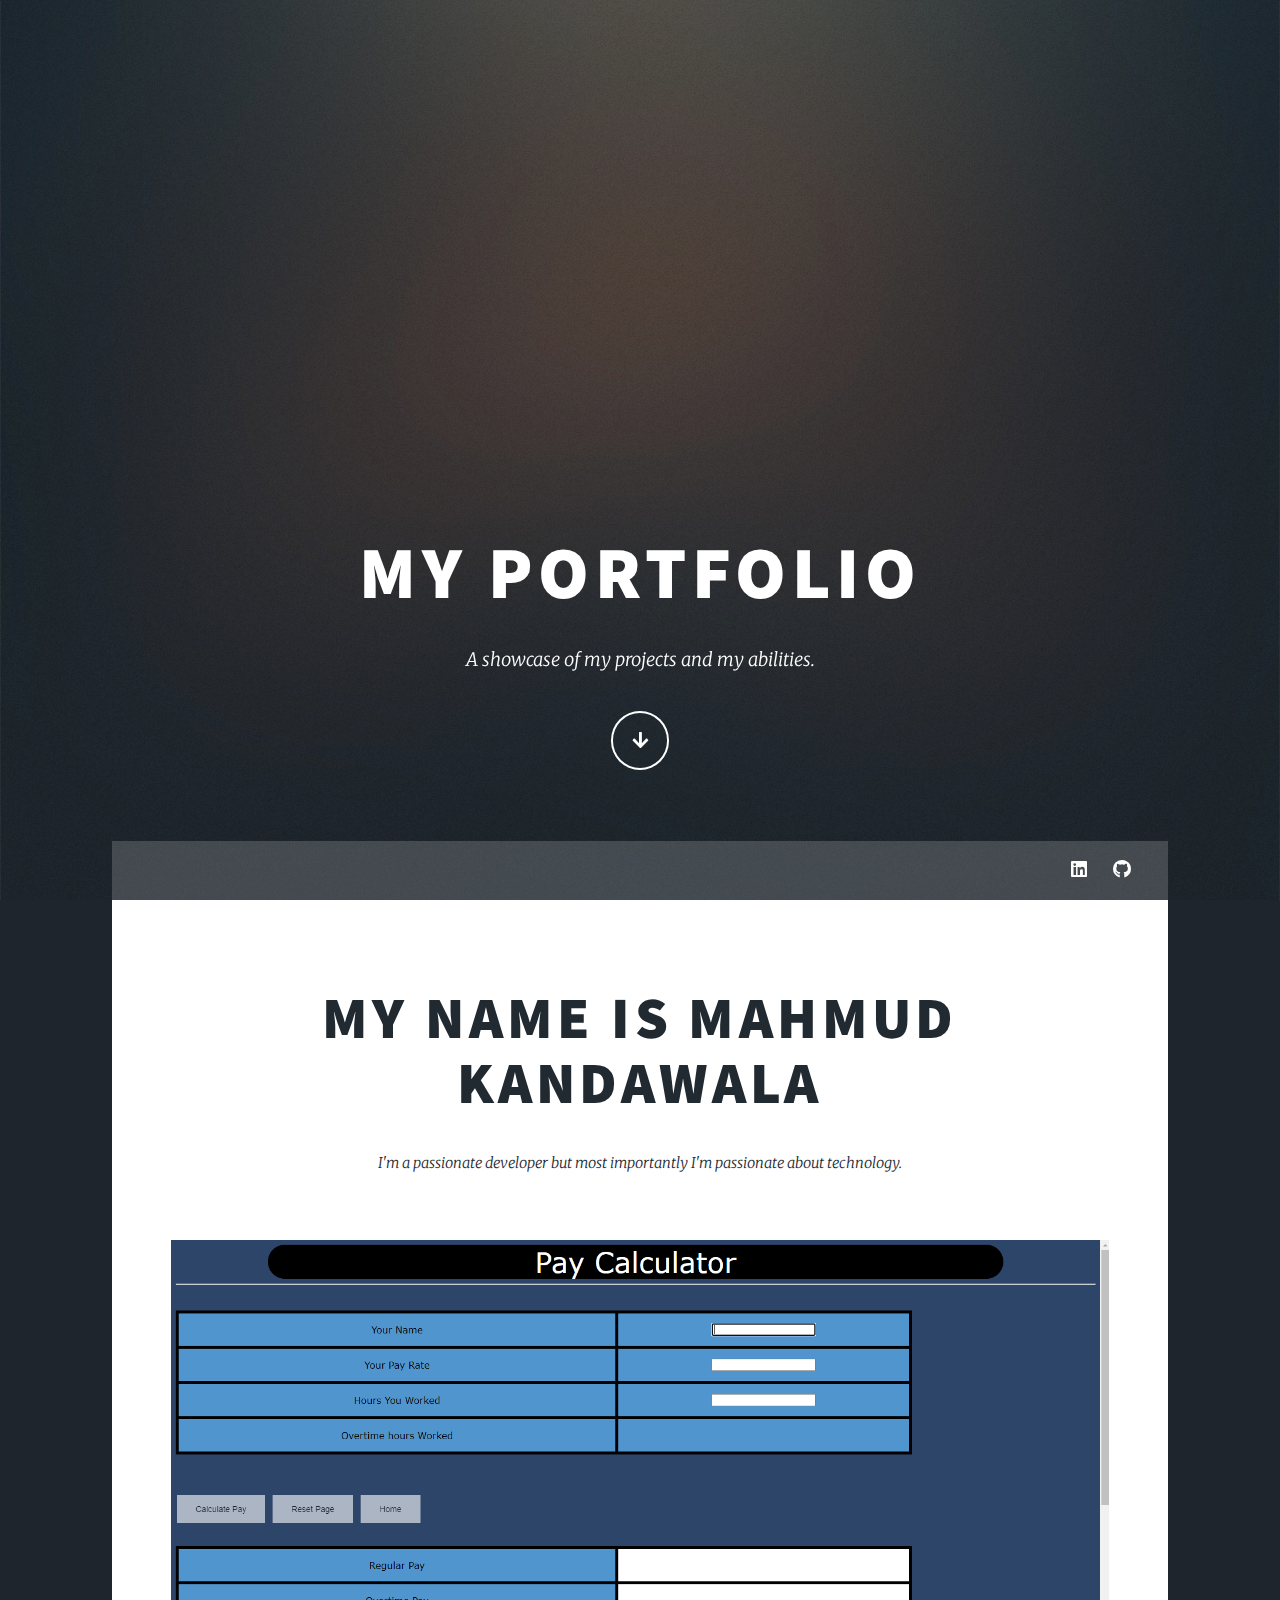
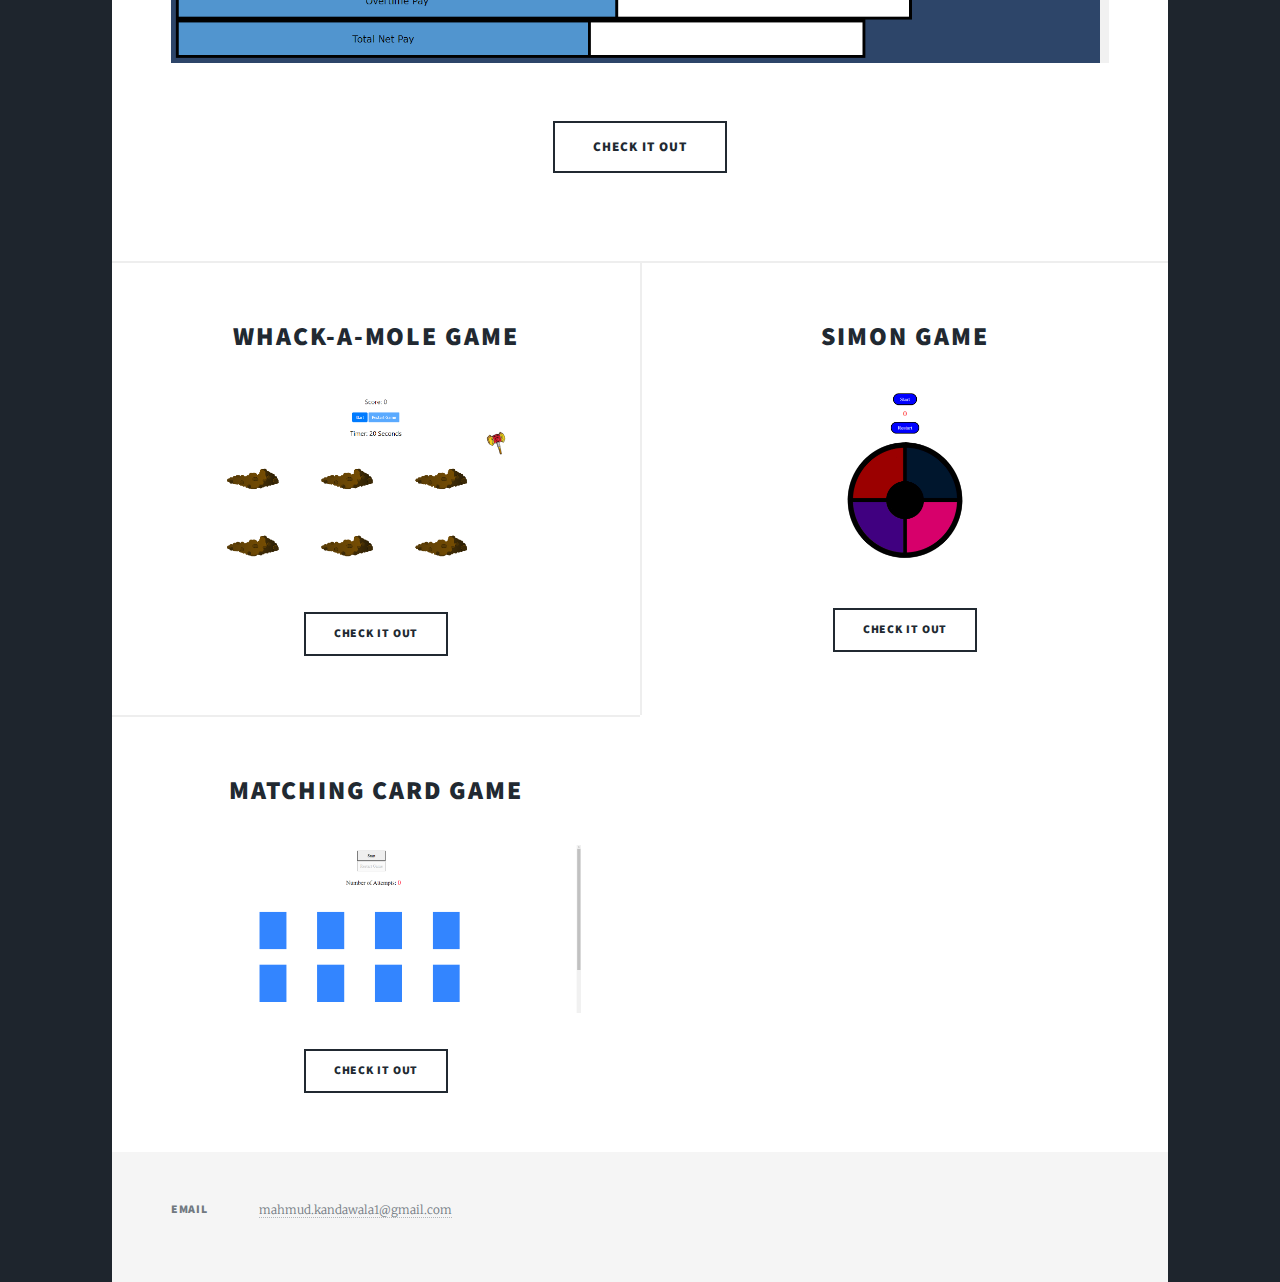
==== commit 29af71d1: "Update index.html" ====
--- a/index.html
+++ b/index.html
@@ -48,7 +48,7 @@
 									<h2>MY NAME IS MAHMUD KANDAWALA</h2>
 									<p>I'm a passionate developer but most importantly I'm passionate about technology.</p>
 								</header>
-								<a href="Pay-Calculator/home.html" target="_blank" class="image main"><img src="images/Pay.png" alt="" /></a>
+								<a href="Pay-Calculator/home.html" target="_blank" class="image main"><img src="images/Pay.PNG" alt="" /></a>
 								<ul class="actions special">
 									<li><a href="Pay-Calculator/home.html" target="_blank" class="button large">Check it out</a></li>
 								</ul>
@@ -61,7 +61,7 @@
 										<h2><a href="Wack-a-mole/index.html" target="_blank">Whack-A-Mole Game<br />
 										</a></h2>
 									</header>
-									<a href="Wack-a-mole/index.html" target="_blank" class="image fit"><img src="images/Whack.png" alt="" /></a>
+									<a href="Wack-a-mole/index.html" target="_blank" class="image fit"><img src="images/Whack.PNG" alt="" /></a>
 									<ul class="actions special">
 										<li><a href="Wack-a-mole/index.html" target="_blank" class="button">Check it out</a></li>
 									</ul>
@@ -71,7 +71,7 @@
 										<h2><a href="Simon-Game/index.html" target="_blank">Simon Game<br />
 										</a></h2>
 									</header>
-									<a href="Simon-Game/index.html" target="_blank" class="image fit"><img src="images/Simon.png" alt="" /></a>
+									<a href="Simon-Game/index.html" target="_blank" class="image fit"><img src="images/Simon.PNG" alt="" /></a>
 									<ul class="actions special">
 										<li><a href="Simon-Game/index.html" target="_blank" class="button">Check it out</a></li>
 									</ul>
@@ -81,7 +81,7 @@
 										<h2><a href="Matching-Game/index.html" target="_blank">Matching Card Game<br />
 										</a></h2>
 									</header>
-									<a href="Matching-Game/index.html" target="_blank" class="image fit"><img src="images/Match.png" alt="" /></a>
+									<a href="Matching-Game/index.html" target="_blank" class="image fit"><img src="images/Match.PNG" alt="" /></a>
 									<ul class="actions special">
 										<li><a href="Matching-Game/index.html" target="_blank" class="button">Check it out</a></li>
 									</ul>
@@ -117,4 +117,4 @@
 			<script src="assets/js/main.js"></script>
 
 	</body>
-</html>+</html>
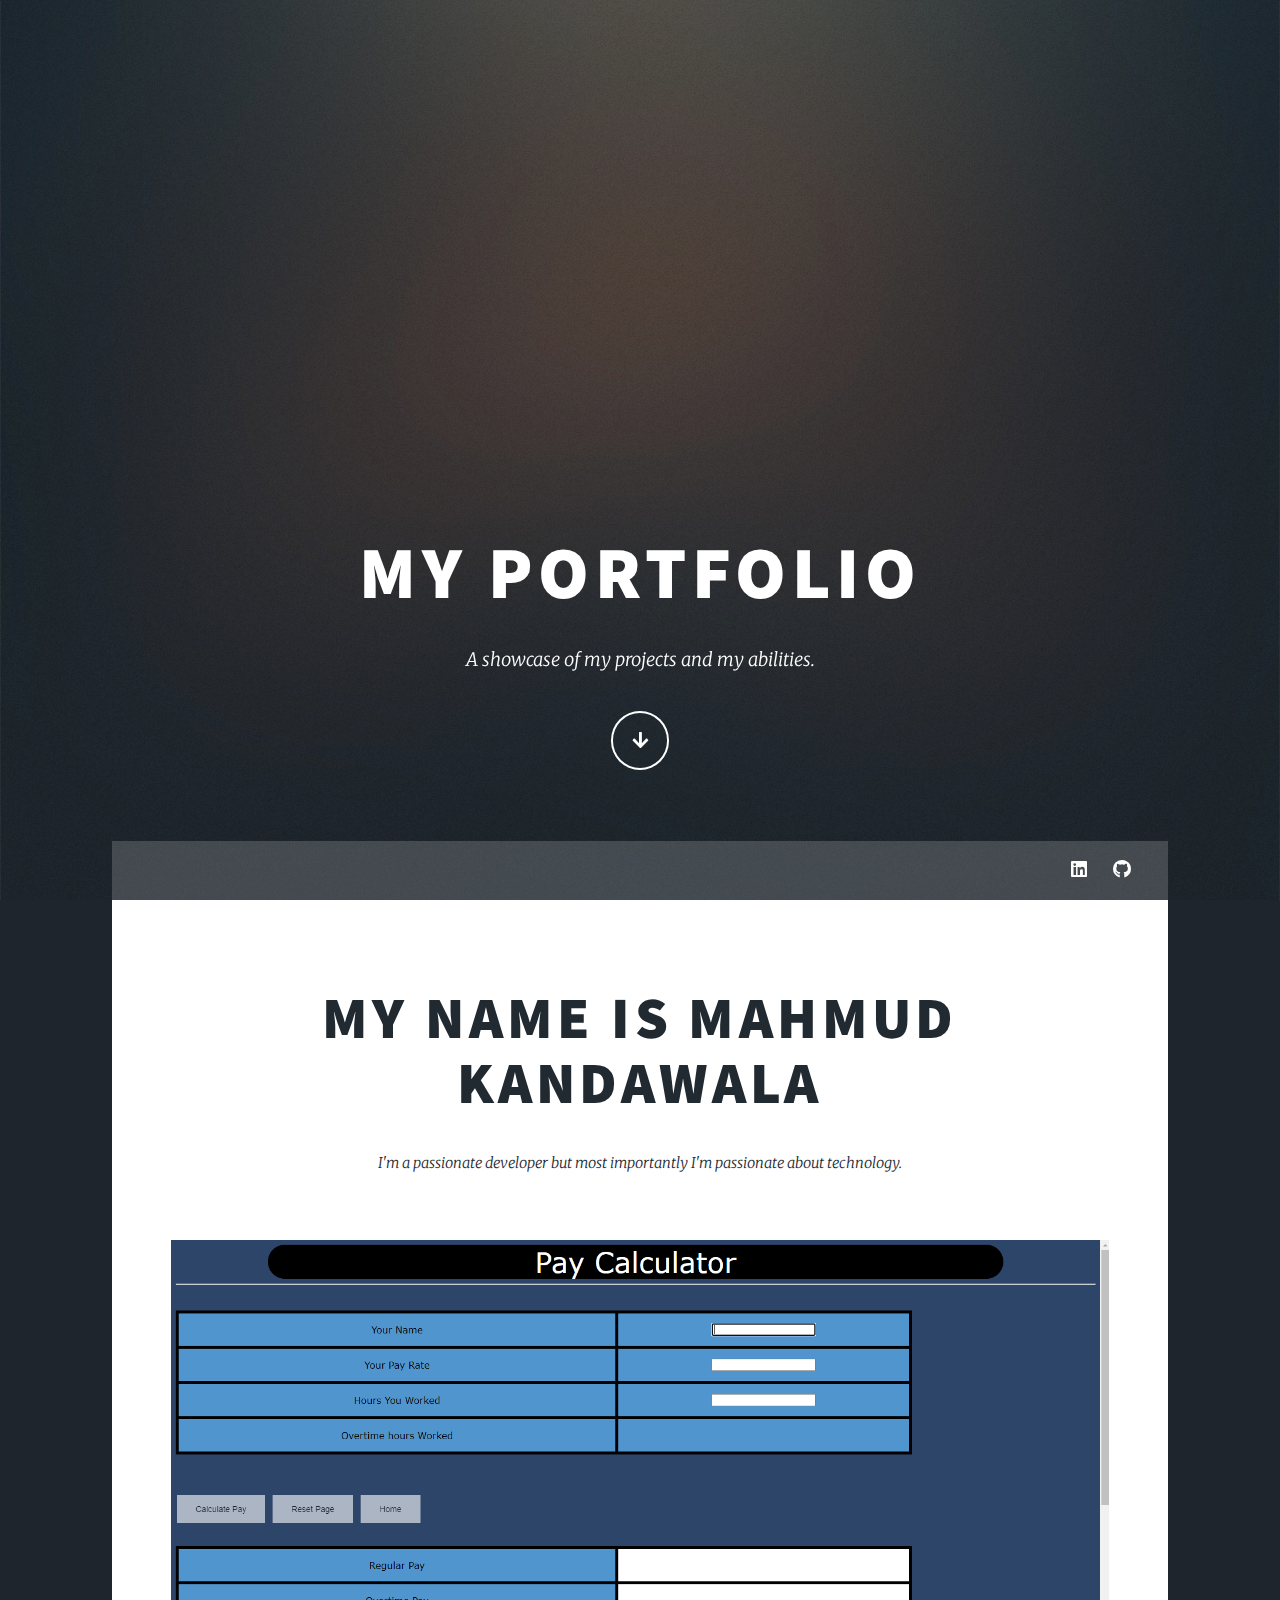
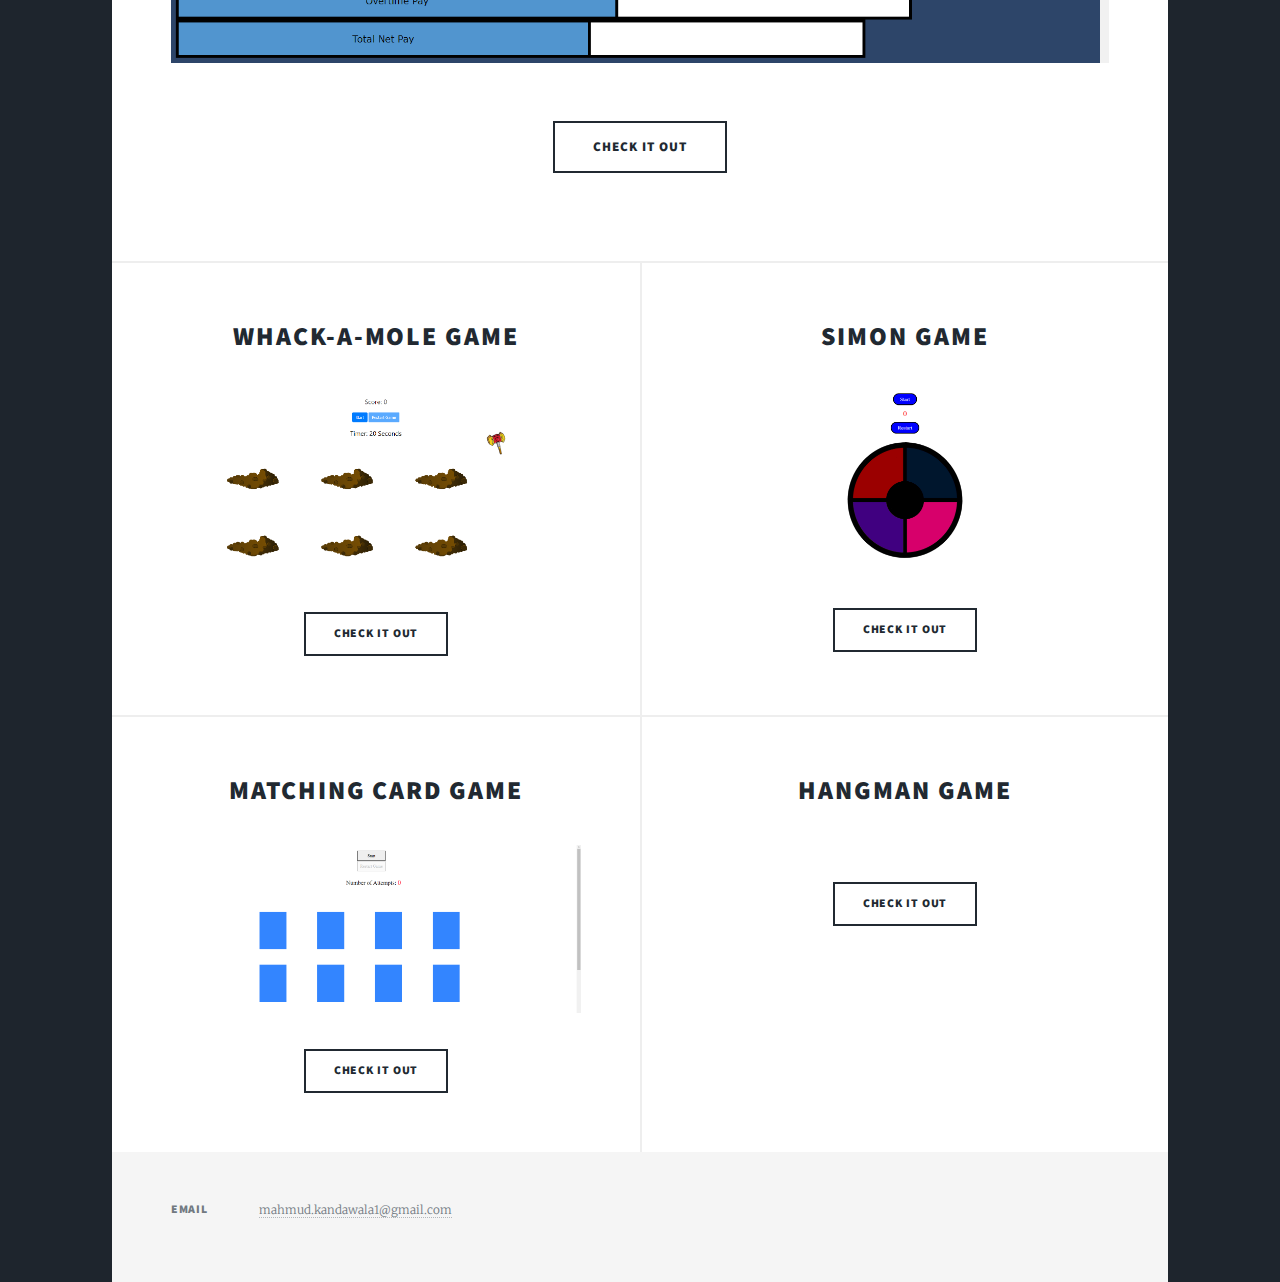
==== commit 5fff4700: "Update index.html" ====
--- a/index.html
+++ b/index.html
@@ -86,6 +86,16 @@
 										<li><a href="Matching-Game/index.html" target="_blank" class="button">Check it out</a></li>
 									</ul>
 								</article>
+								<article>
+									<header>
+										<h2><a href="Hangman-Game/index.html" target="_blank">Hangman Game<br />
+										</a></h2>
+									</header>
+									<a href="Hangman-Game/index.html" target="_blank" class="image fit"><img src="images/Hang.png" alt="" /></a>
+									<ul class="actions special">
+										<li><a href="Hangman-Game/index.html" target="_blank" class="button">Check it out</a></li>
+									</ul>
+								</article>
 								
 							
 							</section>
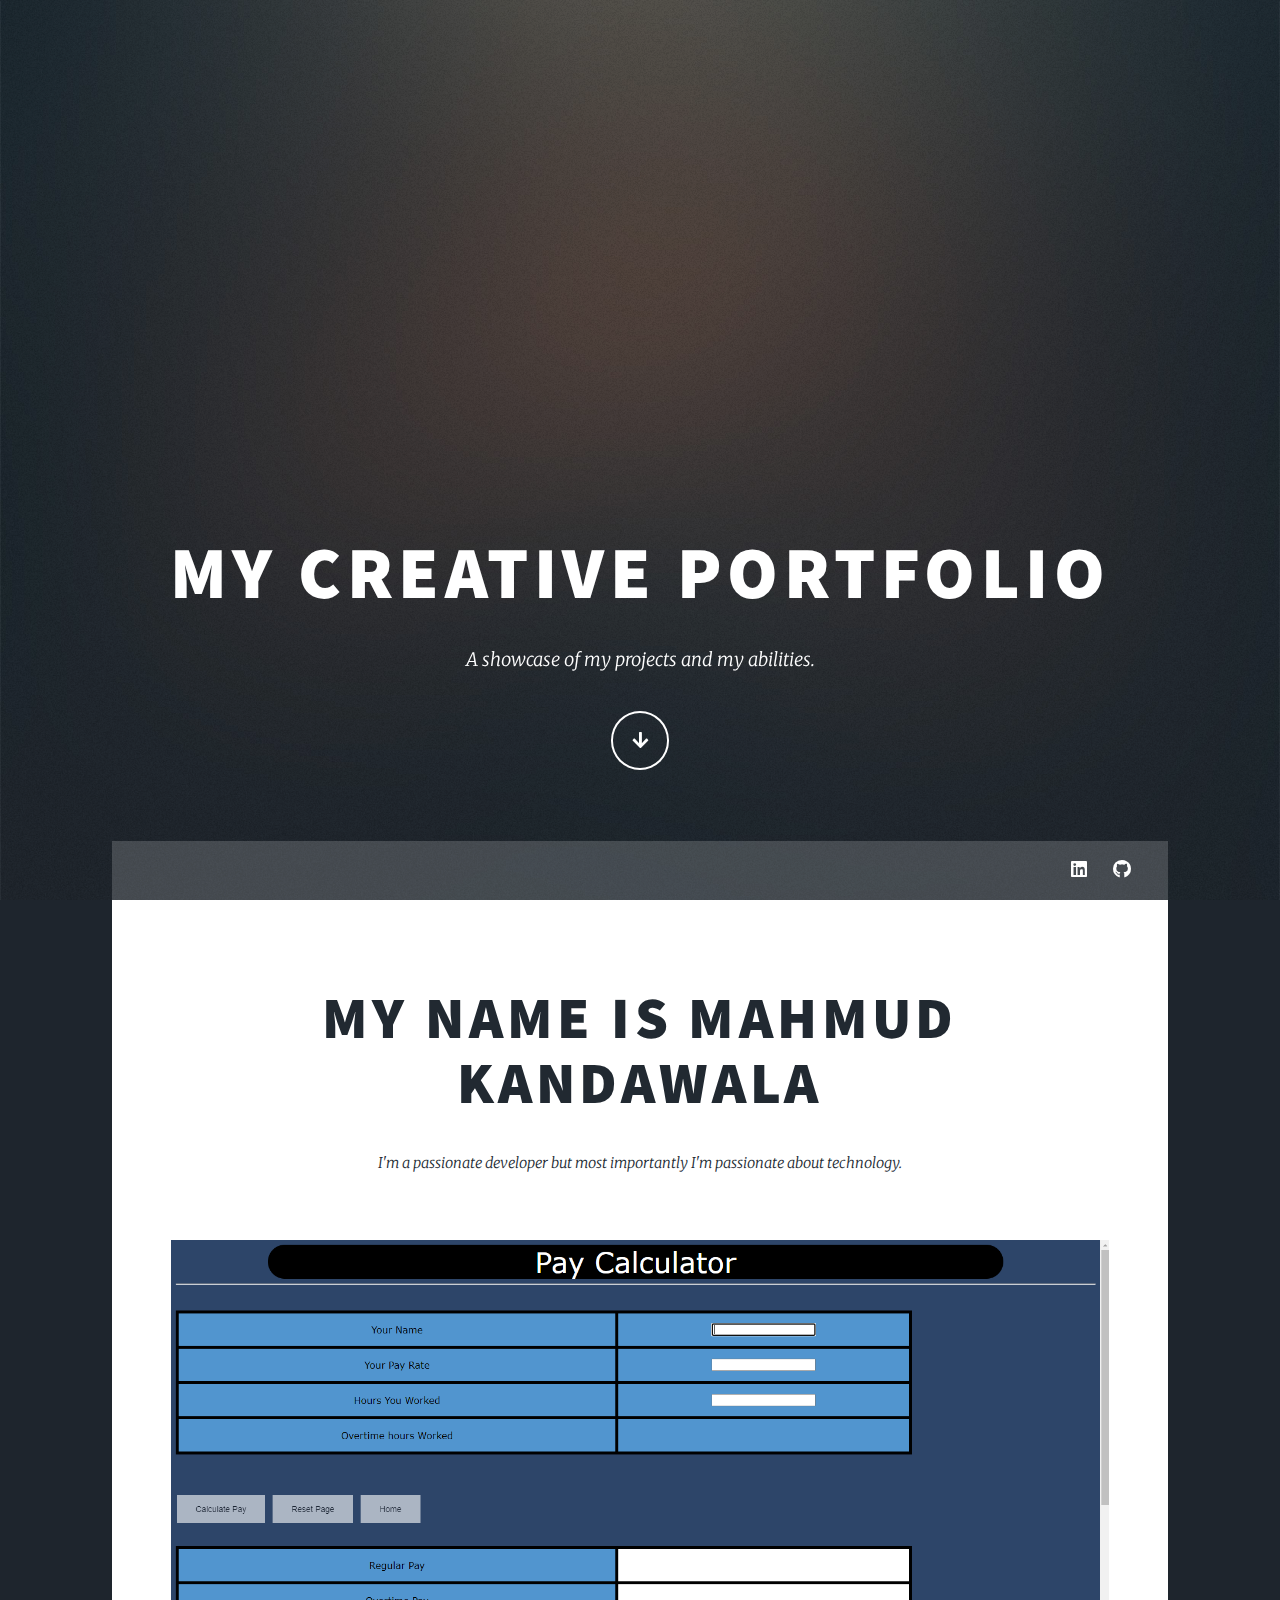
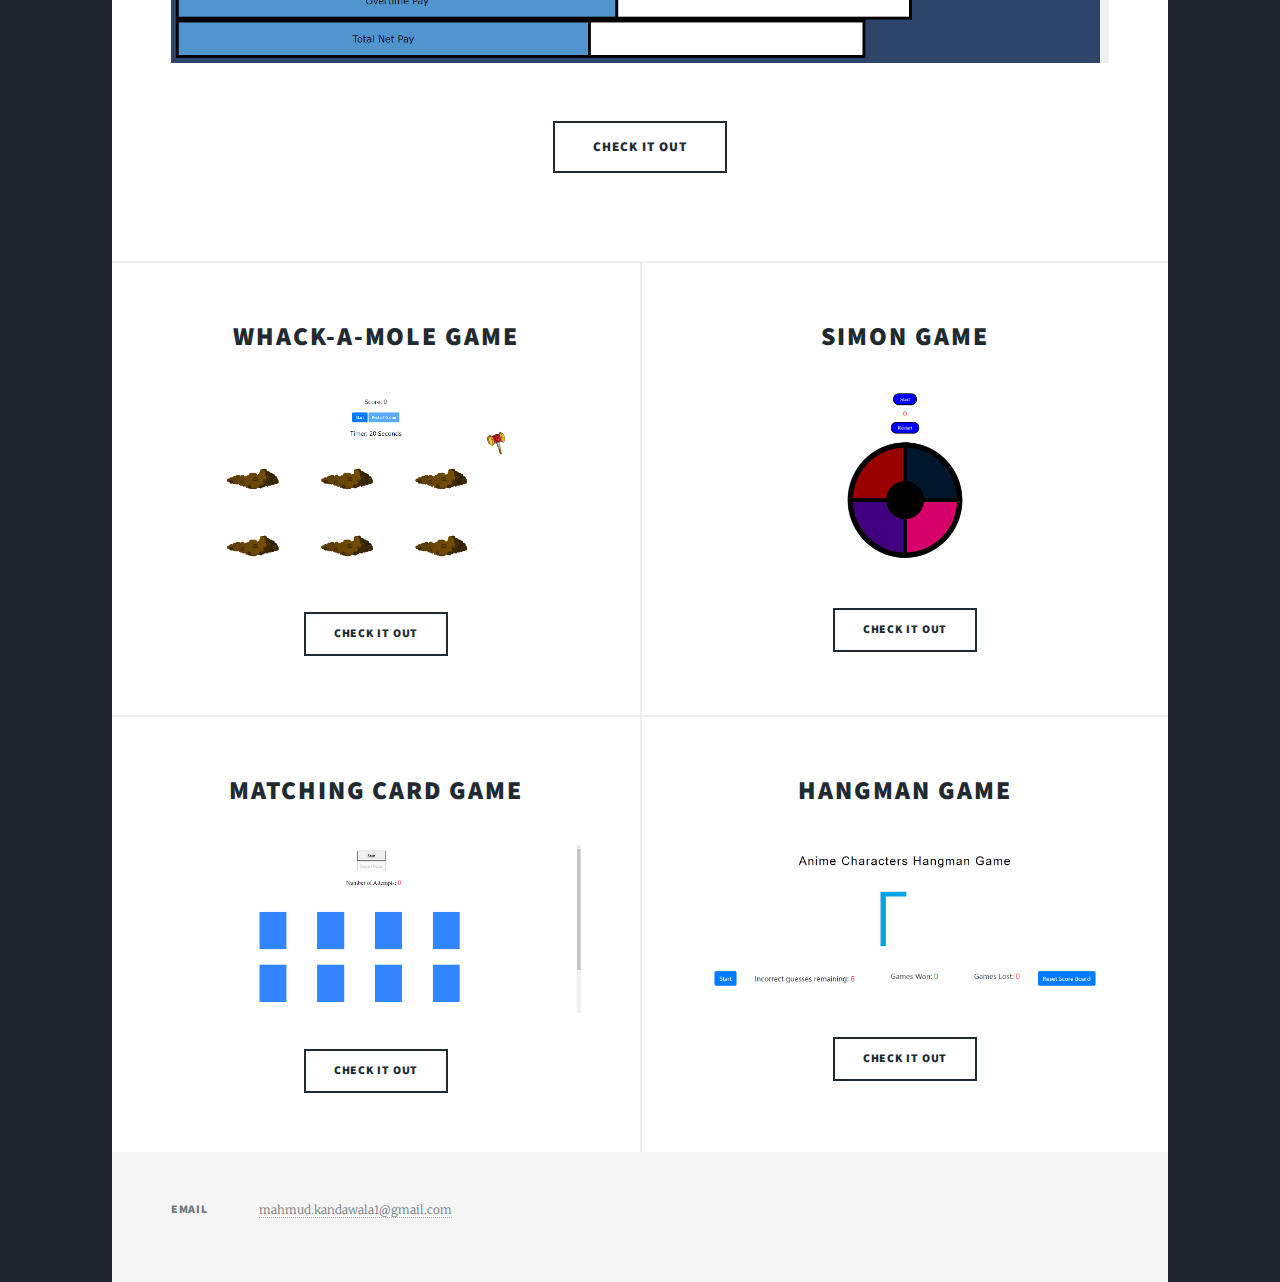
==== commit 1b12a9c8: "Update index.html" ====
--- a/index.html
+++ b/index.html
@@ -15,7 +15,7 @@
 
 				<!-- Intro -->
 					<div id="intro">
-						<h1>MY PORTFOLIO</h1>
+						<h1>MY CREATIVE PORTFOLIO</h1>
 						<p>A showcase of my projects and my abilities.</p>
 						<ul class="actions">
 							<li><a href="#header" class="button icon solid solo fa-arrow-down scrolly">Continue</a></li>
@@ -91,7 +91,7 @@
 										<h2><a href="Hangman-Game/index.html" target="_blank">Hangman Game<br />
 										</a></h2>
 									</header>
-									<a href="Hangman-Game/index.html" target="_blank" class="image fit"><img src="images/Hang.png" alt="" /></a>
+									<a href="Hangman-Game/index.html" target="_blank" class="image fit"><img src="images/Hang.PNG" alt="" /></a>
 									<ul class="actions special">
 										<li><a href="Hangman-Game/index.html" target="_blank" class="button">Check it out</a></li>
 									</ul>
